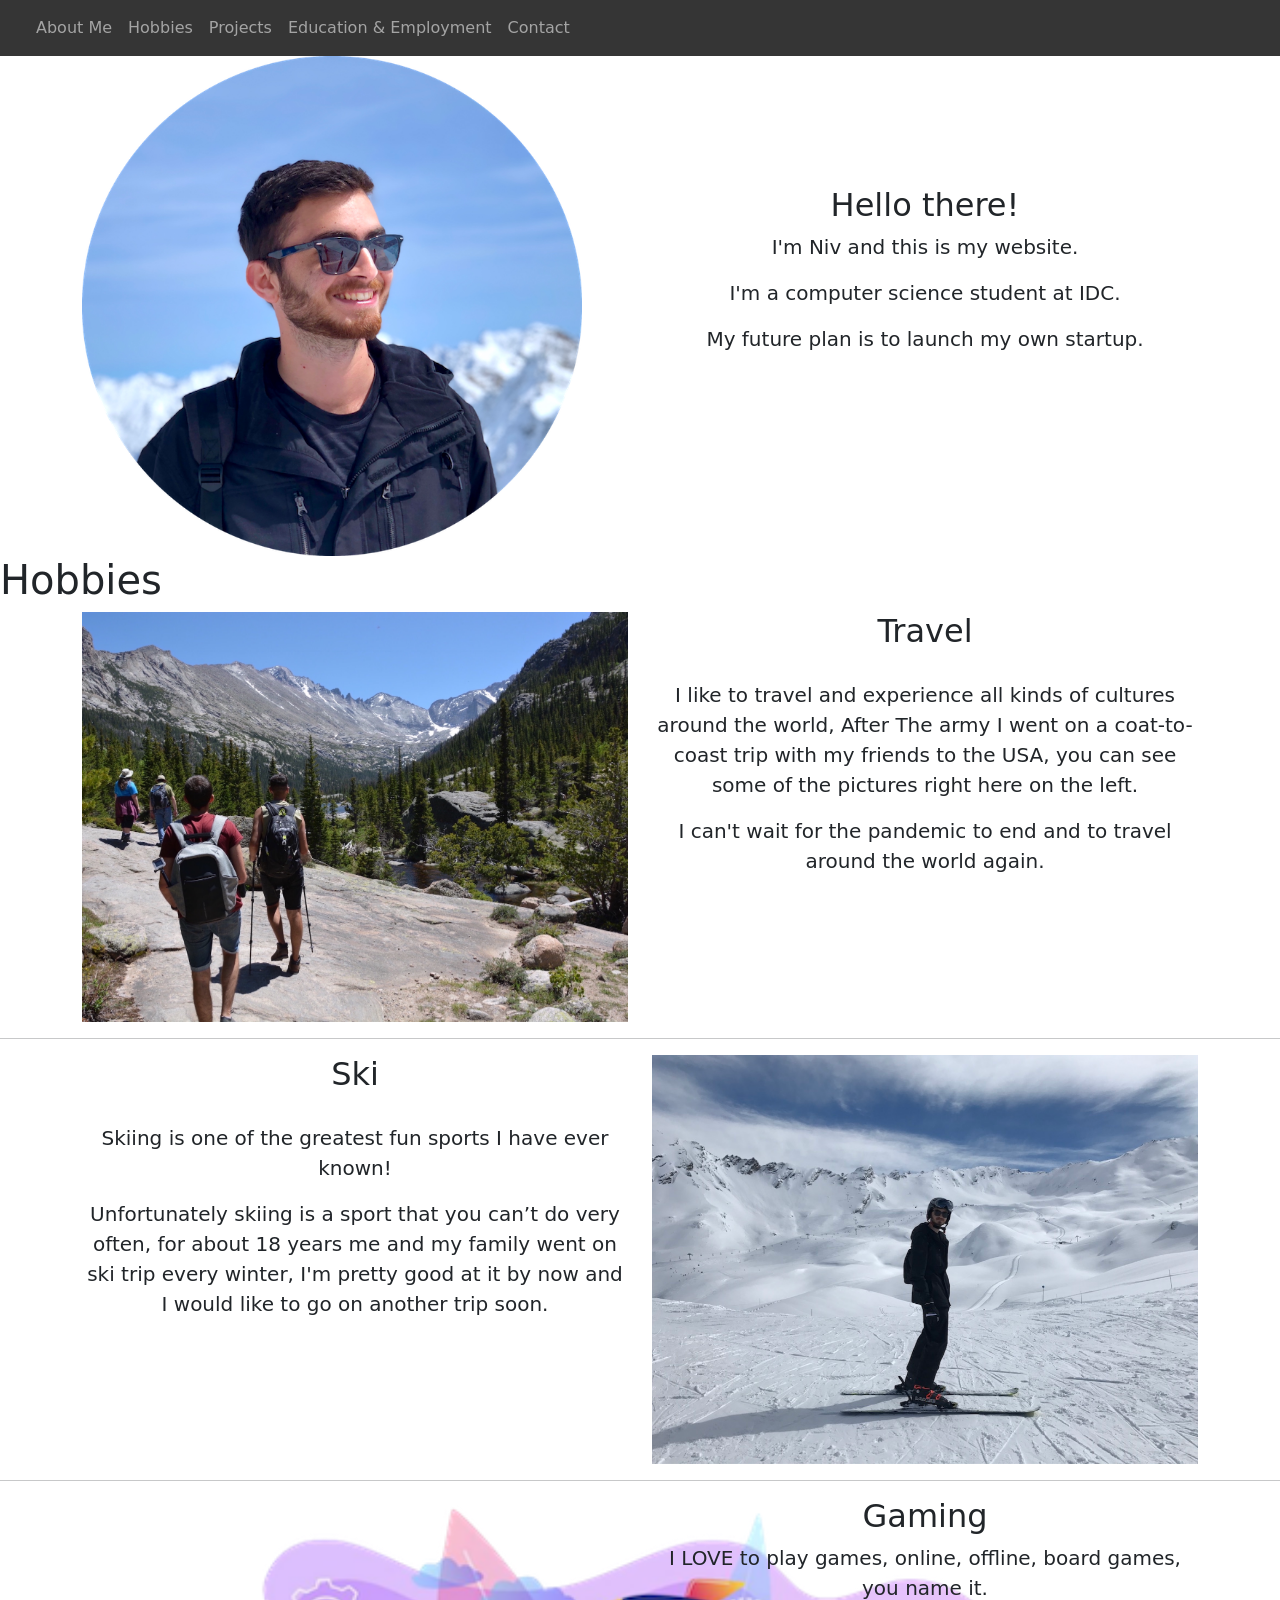
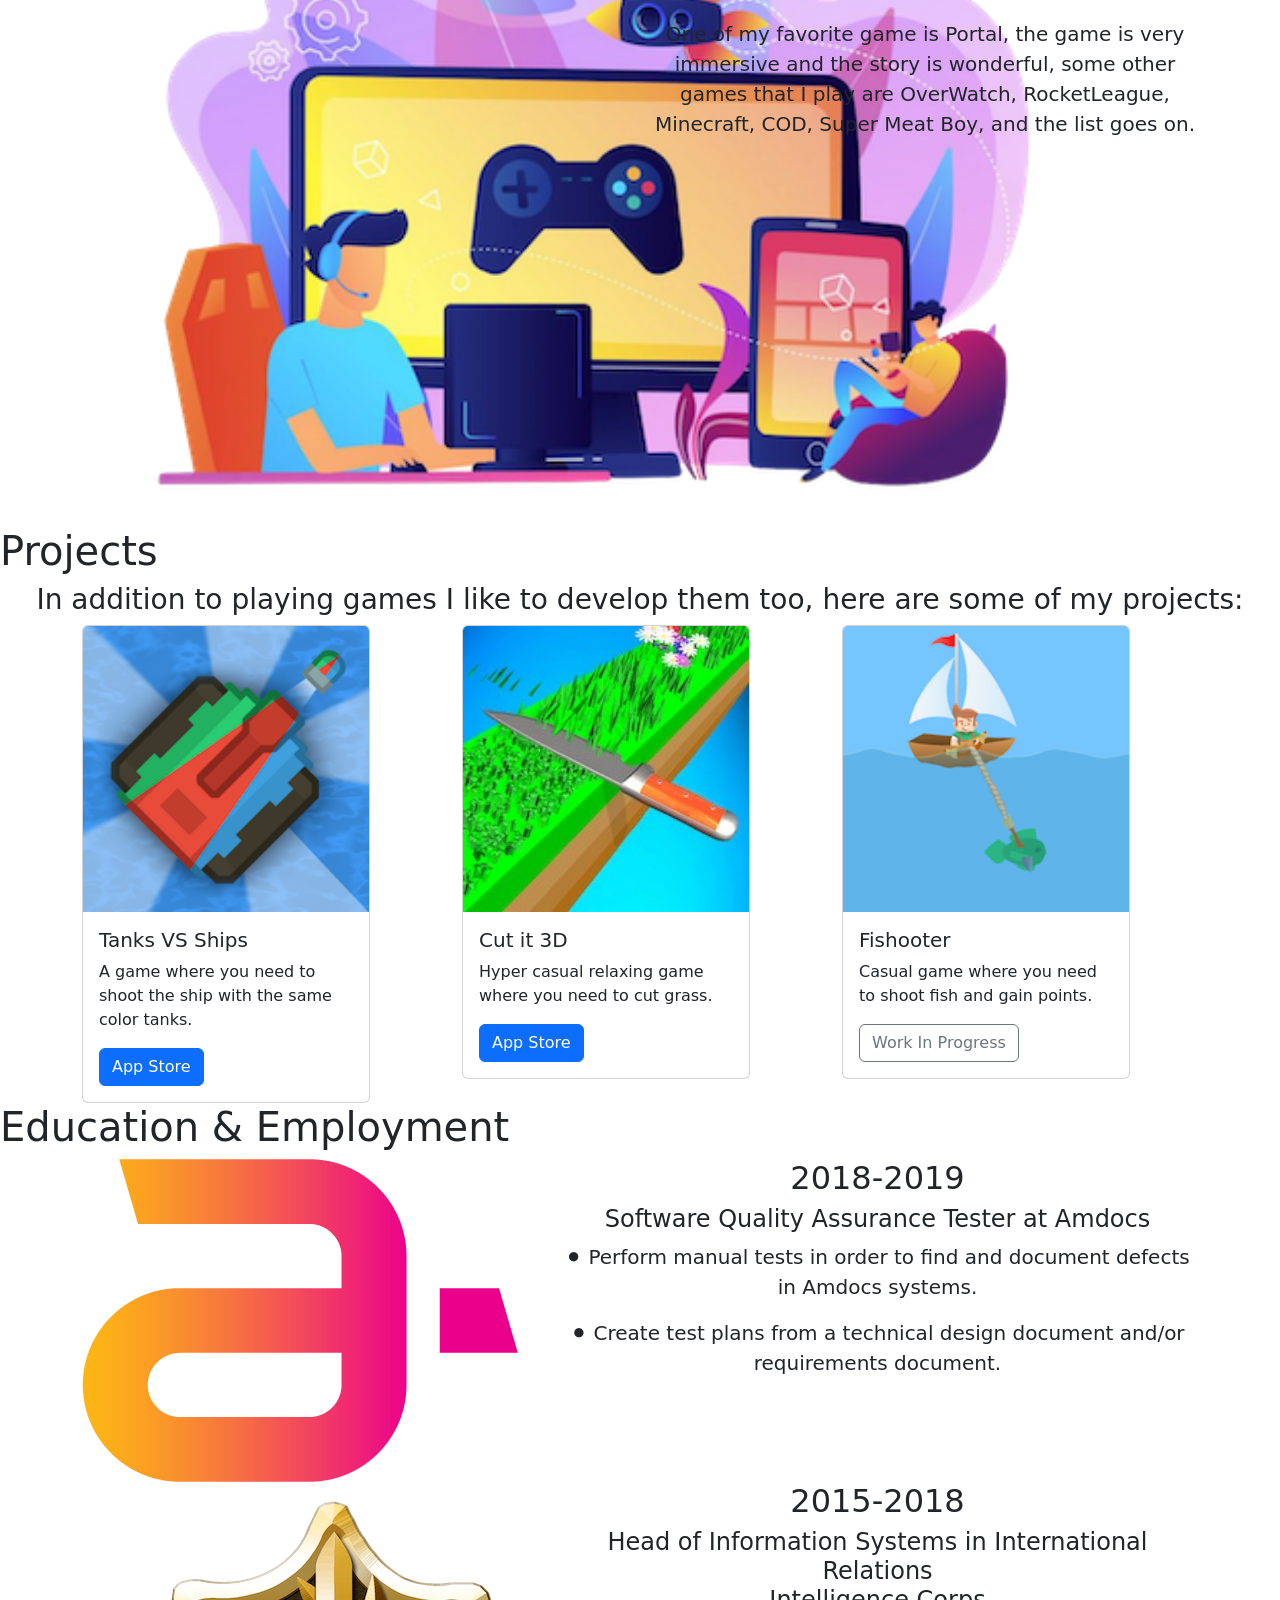
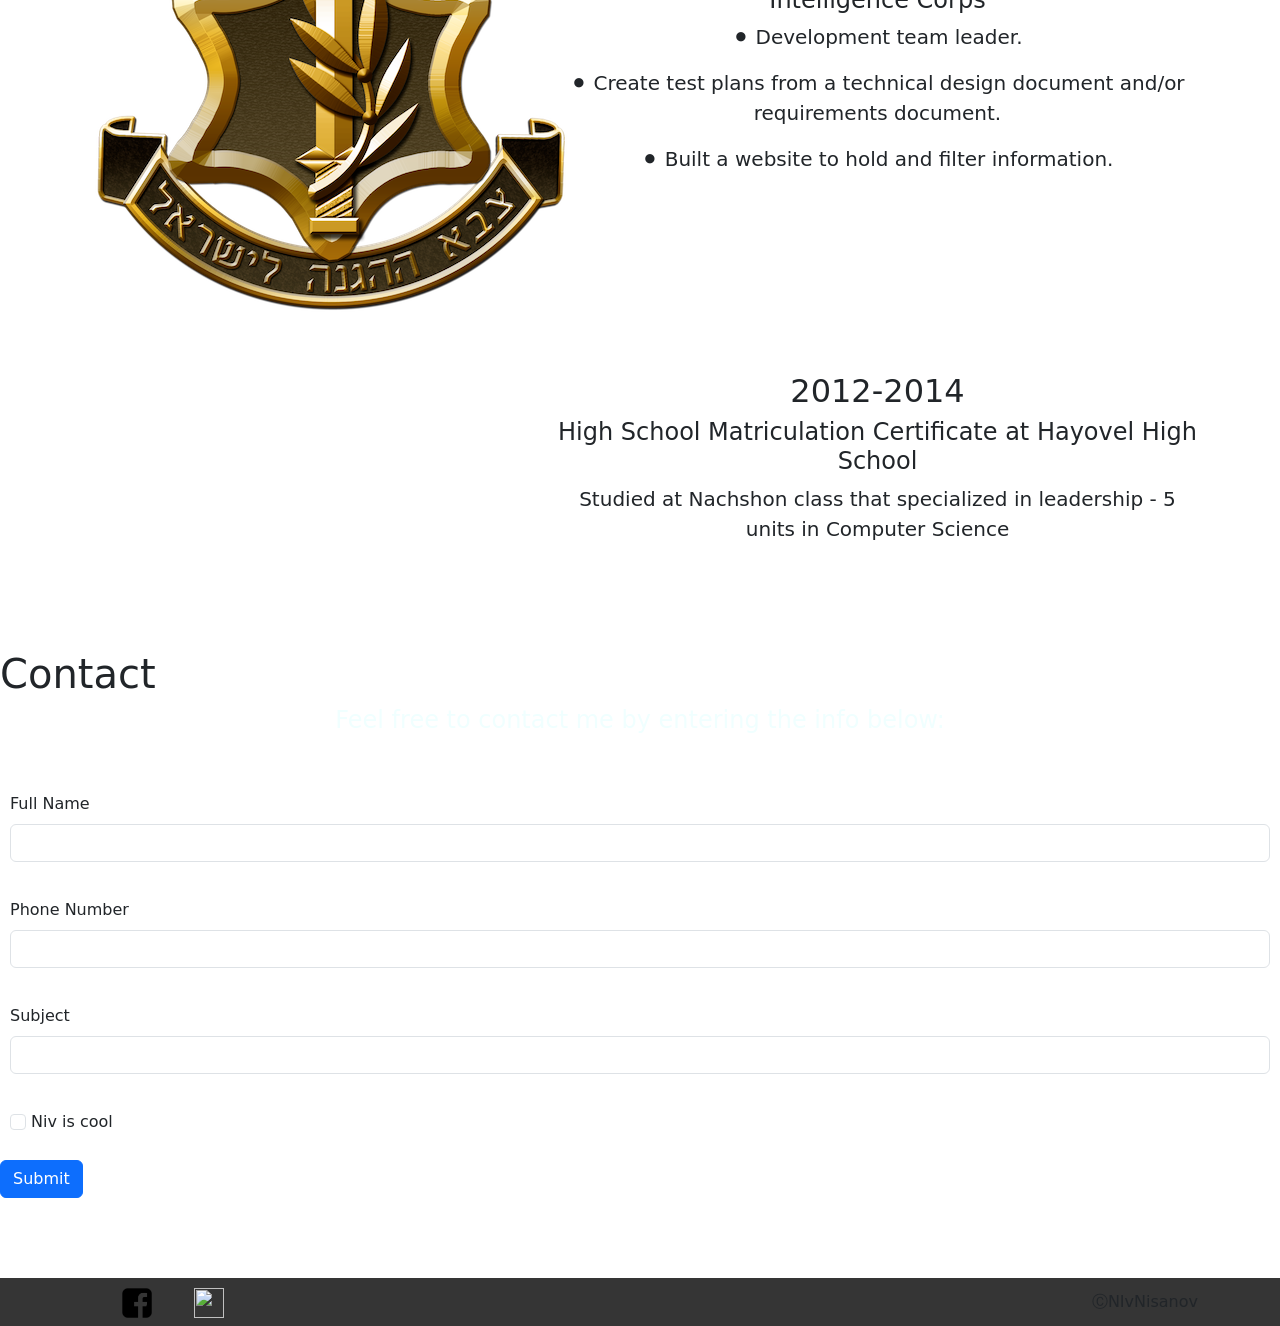
==== index.html @ 064f8cc2 "Initial commit" ====
<!DOCTYPE html>
<html lang="en" xmlns="http://www.w3.org/1999/html">
<head>
    <link href="https://cdn.jsdelivr.net/npm/bootstrap@5.0.0-beta1/dist/css/bootstrap.min.css" rel="stylesheet" integrity="sha384-giJF6kkoqNQ00vy+HMDP7azOuL0xtbfIcaT9wjKHr8RbDVddVHyTfAAsrekwKmP1" crossorigin="anonymous">
    <link href="style.css" rel="stylesheet">
    <meta charset="UTF-8">
    <title>Niv Nisanov</title>
    <link rel="icon" href="profile%20better2%20copy.png">

</head>
<body>
<script src="https://cdn.jsdelivr.net/npm/bootstrap@5.0.0-beta1/dist/js/bootstrap.bundle.min.js" integrity="sha384-ygbV9kiqUc6oa4msXn9868pTtWMgiQaeYH7/t7LECLbyPA2x65Kgf80OJFdroafW" crossorigin="anonymous"></script>
<nav class="navbar fixed-top navbar-expand-lg navbar-dark" style="background-color: #353535;">
    <div class="container-fluid">
        <a class="navbar-brand" href="#"></a>
        <button class="navbar-toggler" type="button" data-bs-toggle="collapse" data-bs-target="#navbarSupportedContent" aria-controls="navbarSupportedContent" aria-expanded="false" aria-label="Toggle navigation">
            <span class="navbar-toggler-icon"></span>
        </button>
        <div class="collapse navbar-collapse" id="navbarSupportedContent">
            <ul class="navbar-nav me-auto mb-2 mb-lg-0">
                <li class="nav-item">
                    <a class="nav-link" aria-current="page" href="#about_me">About Me</a>
                </li>

                <li class="nav-item">
                    <a class="nav-link" href="#fixed-hobbies">Hobbies</a>
                </li>
                <li class="nav-item">
                    <a class="nav-link" href="#fixed-project">Projects</a>
                </li>
                <li class="nav-item">
                    <a class="nav-link" href="#fixed-edu">Education & Employment</a>
                </li>
                <li class="nav-item">
                    <a class="nav-link" href="#fixed-contact">Contact</a>
                </li>
            </ul>
        </div>
    </div>
</nav>

<div id="about">
    <div class="landing-text">
        <h1>Niv Nisanov</h1>
    </div>
</div>

<div class="padding-about" id="about_me">
    <div class="container">
        <div class="row">
            <div class="col-md-6">
                <img src="profile%20better2%20copy.png" height="500" width="500"/>
            </div>
            <div class="col-md-6 text-center">
                <h2 style="padding-top: 130px">Hello there!</h2>
                <p class="lead" style="font-weight: 500">I'm Niv and this is my website.</p>
                <p style="font-size: 20px">I'm a computer science student at IDC.</p>
                <p style="font-size: 20px">My future plan is to launch my own startup.</p>
            </div>
        </div>
    </div>
</div>

<div id="fixed-hobbies">
    <div class="hobbies-text">
        <h1>Hobbies</h1>
    </div>
</div>

<div class="padding">
    <div class="container">
        <div class="row">
            <div class="col-md-6">
                <div id="carouselSlidesTravel" class="carousel slide" data-bs-ride="carousel">
                    <div class="carousel-inner">
                        <div class="carousel-item active">
                            <img src="travel%201%20copy.JPG" class="d-block w-100" alt="1">
                        </div>
                        <div class="carousel-item">
                            <img src="travel%203.JPG/" class="d-block w-100" alt="3">
                        </div>
                        <div class="carousel-item">
                            <img src="travel%205.HEIC" class="d-block w-100" alt="4" >
                        </div>
                    </div>
                </div>
            </div>
            <div class="col-md-6 text-center">
                <h2>Travel</h2>
                <p class="lead" style="margin-top: 30px">I like to travel and experience all kinds of cultures around the world,
                After The army I went on a coat-to-coast trip with my friends to the USA, you can see some
                of the pictures right here on the left.</p>
                <p class="lead">I can't wait for the pandemic to end and to travel around the world again.</p>
            </div>
        </div>
    </div>
</div>
<div class="col-md-12 text-center">
    <div class="line">
        <hr>
    </div>
</div>
<div class="ski-pad">
<div class="container">
    <div class="row">
        <div class="col-md-6 text-center">
            <div class="H-text">
                <h2>Ski</h2>
                <p class="lead" style="margin-top: 30px">Skiing is one of the greatest fun sports I have ever known!</p>
                <p class="lead">Unfortunately skiing is a sport that you can’t do very often,
                for about 18 years me and my family went on ski trip every winter, I'm pretty good at it by now and I would like
                to go on another trip soon.</p>
            </div>
        </div>
        <div class="col-md-6">
            <div id="carouselSlidesSki" class="carousel slide" data-bs-ride="carousel">
                <div class="carousel-inner">
                    <div class="carousel-item active">
                        <img src="ski%201.JPG" class="d-block w-100" alt="1">
                    </div>
                    <div class="carousel-item">
                        <img src="ski%203.JPG" class="d-block w-100" alt="2" >
                    </div>
                    <div class="carousel-item">
                        <img src="ski%202.JPG" class="d-block w-100" alt="3">
                    </div>

                </div>
            </div>
        </div>
    </div>
</div>
</div>

<div class="col-md-12 text-center">
    <div class="line">
        <hr>
    </div>
</div>

<div class="gaming-pad">
    <div class="container">
        <div class="row">
            <div class="col-md-6">
                <img src="gaming.png" height="630" width="1024"/>
            </div>
            <div class="col-md-6 text-center">
                <div class="H-text">
                    <h2>Gaming</h2>
                    <p class="lead">I LOVE to play games, online, offline, board games, you name it.</p>
                    <p class="lead">One of my favorite game is Portal, the game is very immersive and the story is
                    wonderful, some other games that I play are OverWatch, RocketLeague, Minecraft, COD, Super Meat Boy,
                     and the list goes on.</p>
                </div>
            </div>
        </div>
    </div>
</div>

<div id="fixed-project">
    <div class="project-text">
        <h1>Projects</h1>
    </div>
</div>
<div class="gamedev-text">
    <div class="col-md-12 text-center">
        <h3>In addition to playing games I like to develop them too, here are some of my projects:</h3>
    </div>
</div>
<div class="project-pad">
    <div class="container">
        <div class="row">
            <div class="col-md-4">
                <div class="card" style="width: 18rem;">
                    <img src="Icon%201024.png" class="card-img-top" alt="...">
                    <div class="card-body">
                        <h5 class="card-title">Tanks VS Ships</h5>
                        <p class="card-text">A game where you need to shoot the ship with the same color tanks.</p>
                        <a href="https://apps.apple.com/uz/app/tanks-vs-ships/id1460002174" class="btn btn-primary">App Store</a>
                    </div>
                </div>
            </div>
            <div class="col-md-4">
                <div class="card" style="width: 18rem;">
                    <img src="IMG_8999.jpeg" class="card-img-top" alt="...">
                    <div class="card-body">
                        <h5 class="card-title">Cut it 3D</h5>
                        <p class="card-text">Hyper casual relaxing game where you need to cut grass.</p>
                        <a href="https://apps.apple.com/uz/app/cut-it-3d/id1534421948" class="btn btn-primary">App Store</a>
                    </div>
                </div>
            </div>
            <div class="col-md-4">
                <div class="card" style="width: 18rem;">
                    <img src="fishooter%20Icon.png" class="card-img-top" alt="...">
                    <div class="card-body">
                        <h5 class="card-title">Fishooter</h5>
                        <p class="card-text">Casual game where you need to shoot fish and gain points.</p>
                        <a class="btn btn-outline-secondary">Work In Progress</a>
                    </div>
                </div>
            </div>
        </div>
    </div>
</div>

<div id="fixed-edu">
    <div class="edu-text">
        <h1>Education & Employment</h1>
    </div>
</div>

<div class="amdocs-pad">
    <div class="container">
        <div class="row">
            <div class="col-md-5">
                <img src="Amdocs logo.png" class="center"/>
            </div>
            <div class="col-md-7 text-center">
                <div class="edu-text">
                    <h2>2018-2019</h2>
                    <h4>Software Quality Assurance Tester at Amdocs</h4>
                    <p class="lead">⚫ Perform manual tests in order to find and document defects in Amdocs systems.</p>
                    <p class="lead">⚫ Create test plans from a technical design document and/or requirements document.</p>
                </div>
            </div>
        </div>
    </div>

    <div class="container">
        <div class="row">
            <div class="col-md-5">
                <img src="IDF%20logo.png" class="center"/>
            </div>
            <div class="col-md-7 text-center">
                <div class="edu-text">
                    <h2>2015-2018</h2>
                    <h4>Head of Information Systems in International Relations </br> Intelligence Corps</h4>
                    <p class="lead">⚫ Development team leader.</p>
                    <p class="lead">⚫ Create test plans from a technical design document and/or requirements document.</p>
                    <p class="lead">⚫ Built a website to hold and filter information.</p>

                </div>
            </div>
        </div>
    </div>

    <div class="container" style="padding-bottom: 30px;">
        <div class="row">
            <div class="col-md-5">
                <img src="hayovellogo.png" class="center"/>
            </div>
            <div class="col-md-7 text-center">
                <div class="edu-text" style="padding-top: 50px;">
                    <h2>2012-2014</h2>
                    <h4>High School Matriculation Certificate at Hayovel High School</h4>
                    <p class="lead">Studied at Nachshon class that specialized in leadership - 5 units in Computer Science</p>
                </div>
            </div>
        </div>
    </div>
</div>

<div id="fixed-contact">
    <div class="contact-text">
        <h1>Contact</h1>
    </div>
</div>

<div class="gamedev-text">
    <div class="col-md-12 text-center">
        <h4 style="color: azure; padding-bottom: 40px;">Feel free to contact me by entering the info below:</h4>
    </div>
</div>

<script>
    function submitCheck(id) {
        var myform = document.getElementById(id);
        var nameC = myform['fullName'].value;
        var subject = myform['subject'].value;
        var phone = myform["phone"].value;
        var nameVal = /^(.+\s+.+)$/.test(nameC);
        var phoneVal = /^[\+]{0,1}[(]{0,1}[0-9]{3,5}[)]{0,1}[-\s\.]{0,1}[0-9]{3}[-\s\.]{0,1}[0-9]{4}$/.test(phone);
        if (nameC === ""){
            alert("Please enter your Full Name.");
            return false;
        }
        if (nameVal === false){
            alert("Full name is invalid");
            return false;
        }
        if (phone === ""){
            alert("Please enter your phone number.");
            return false;
        }
        if (phoneVal === false){
            alert("Phone number is invalid");
            return false;
        }
        if (subject === ""){
            alert("Please enter the subject.");
            return false;
        }
        if (!myform['NivIsCool'].checked){
            alert("This website have a 'No Lie' policy, please check the box.");
            return false;
        }
        sendMail();
        return true;
    }

    function sendMail() {
        var nameE = encodeURIComponent(document.getElementById('fullName').value);
        var subjectE = encodeURIComponent(document.getElementById('subject').value);
        var phoneE = encodeURIComponent(document.getElementById('phone').value);
        var link = "mailto:nlniv18@gmail.com"
            + "?subject=" + subjectE + " - "
            + nameE + "&body=%0D%0A%0D%0AAll The best,%0D%0A" + nameE + ",%0D%0APhone number: "+ phoneE;
        window.location.href = link;
    }
</script>

<form id="myform" class="contact-form">
    <div class="mb-3" style="padding: 10px">
        <label for="fullName" class="form-label">Full Name</label>
        <input type="text" class="form-control" id="fullName" name="fullName" aria-describedby="name" pattern="[A-Za-z]{3}">
    </div>
    <div class="mb-3" style="padding: 10px">
        <label for="phone" class="form-label">Phone Number</label>
        <input type="text" class="form-control" id="phone" name="phone">
    </div>
    <div class="mb-3" style="padding: 10px">
        <label for="subject" class="form-label">Subject</label>
        <input type="text" class="form-control" id="subject" name="subject">
    </div>
    <div class="mb-3" style="padding: 10px">
        <input type="checkbox" name="NivIsCool" class="form-check-input" id="exampleCheck1">
        <label class="form-check-label" for="exampleCheck1">Niv is cool</label>
    </div>
    <button type="button" class="btn btn-primary" onclick="submitCheck('myform')">Submit</button>
</form>

<div style="padding: 40px;"></div>

<nav class="navbar navbar-light" style="background-color: #353535;">
    <div class="container">
        <div style="padding-left: 40px">
            <a class="navbar-brand" href="https://www.facebook.com/niv.nisanov" target="_blank">
                    <img src="facebook%20logo%20copy.png" alt="" width="30" height="30">
            </a>
            <a class="navbar-brand" href="https://www.instagram.com/niv.nisanov/" target="_blank" style="padding-left: 20px">
                    <img src="insta%20logo%20copy.png/" alt="" width="30" height="30">
            </a>
        </div>
        <p style="margin-top: auto; margin-bottom: auto;">ⒸNIvNisanov</p>
    </div>

</nav>
</body>
</html>
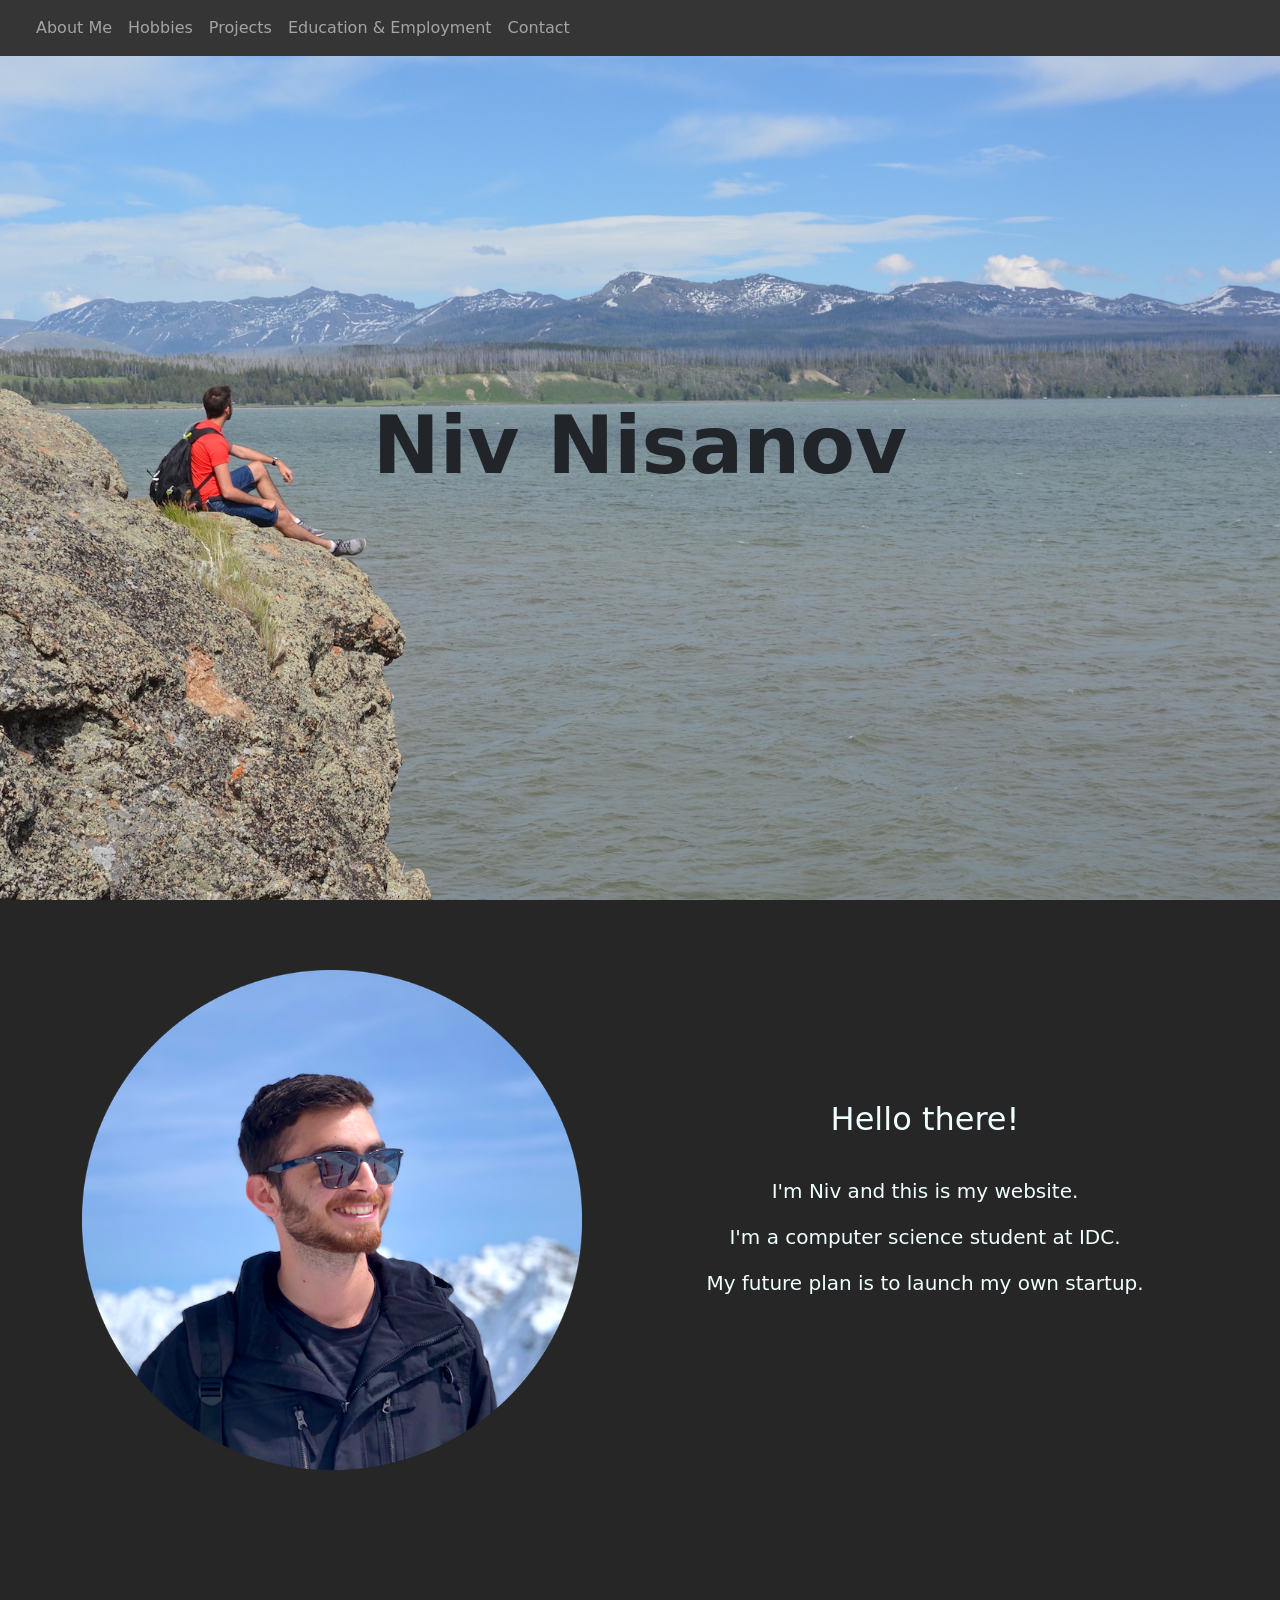
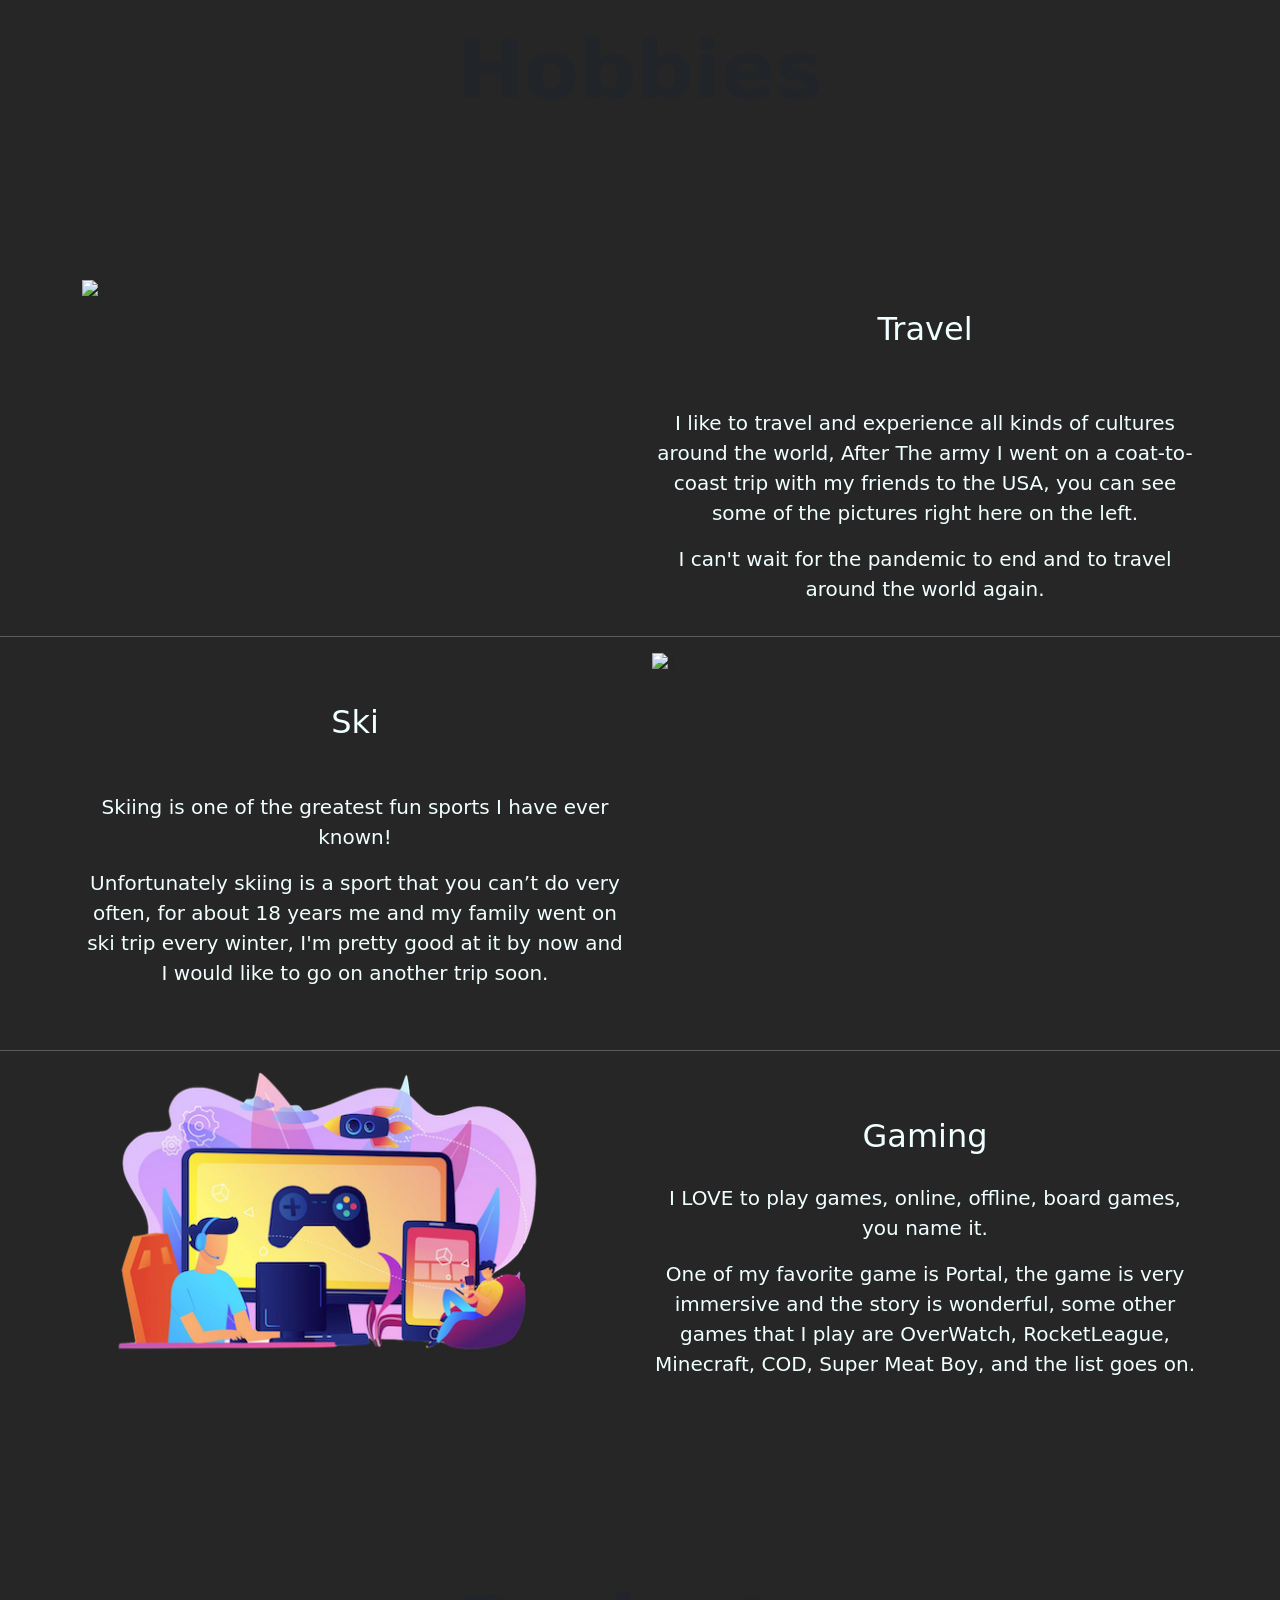
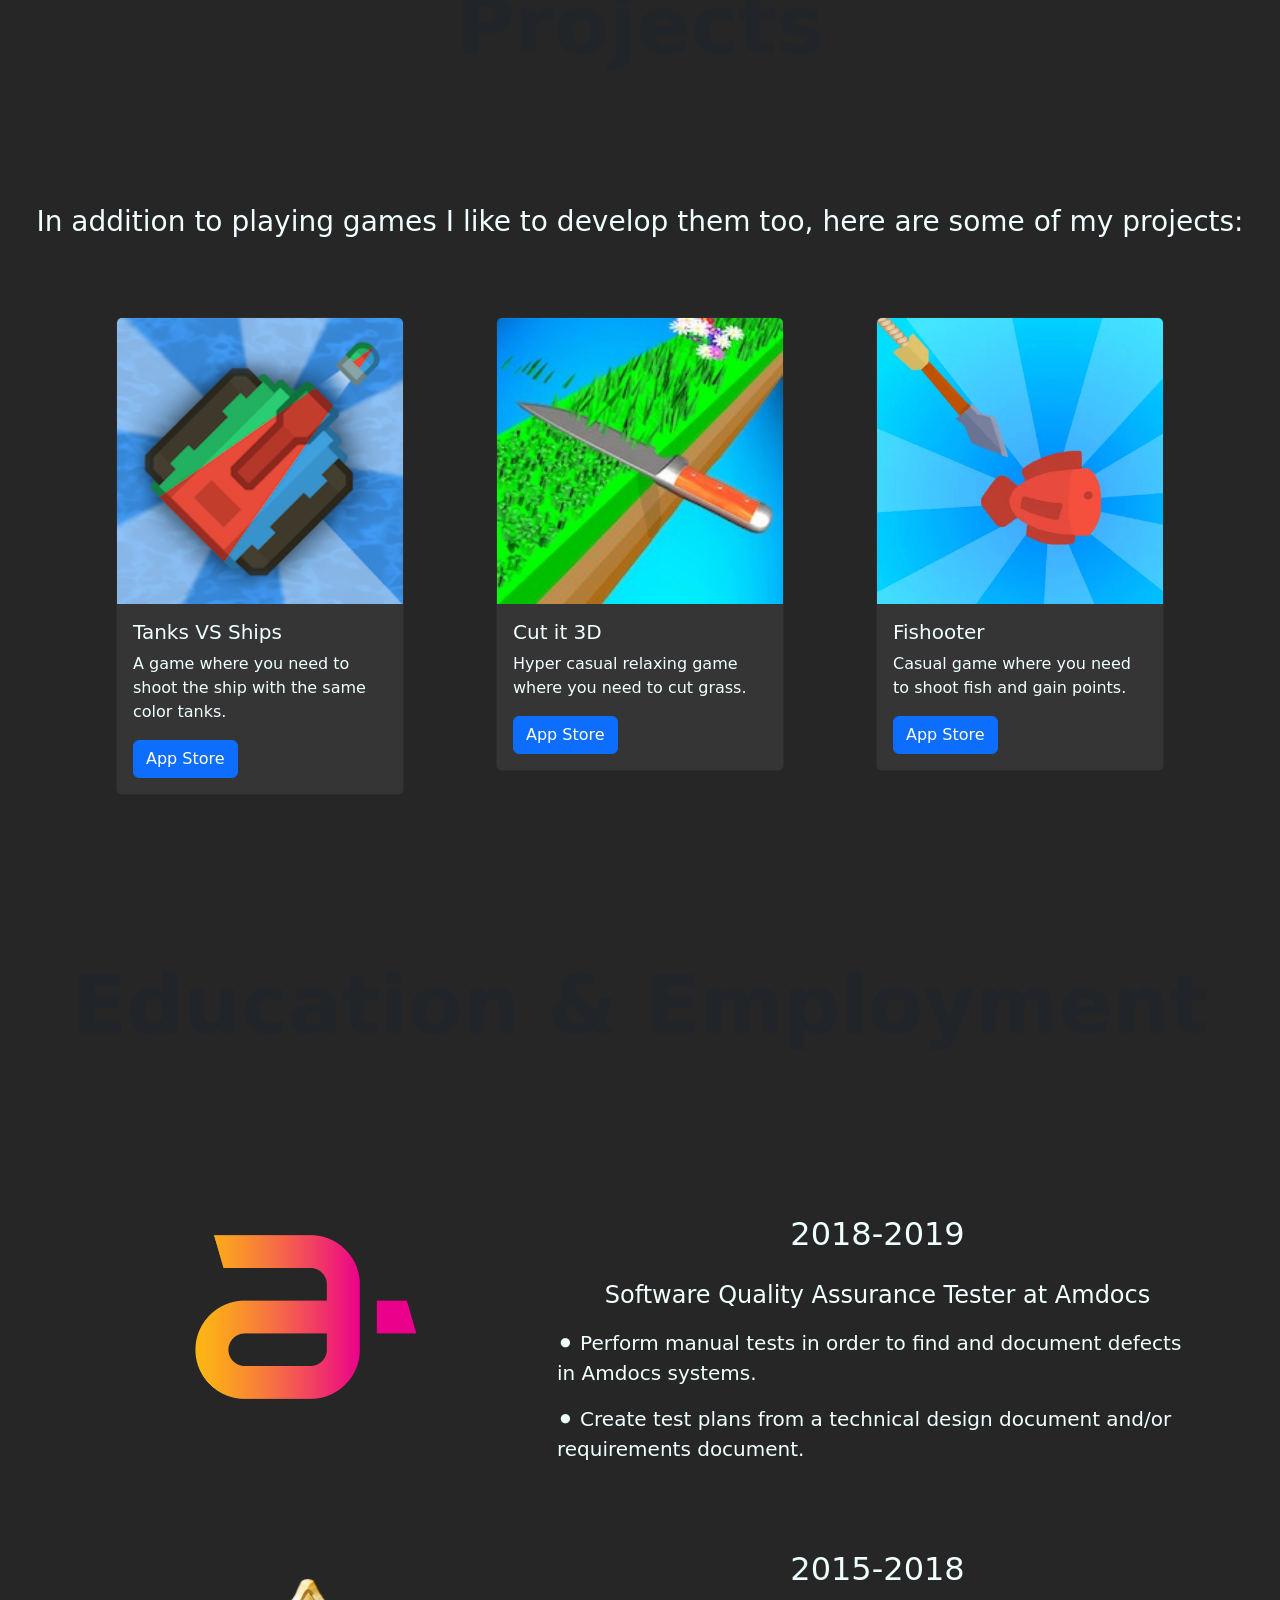
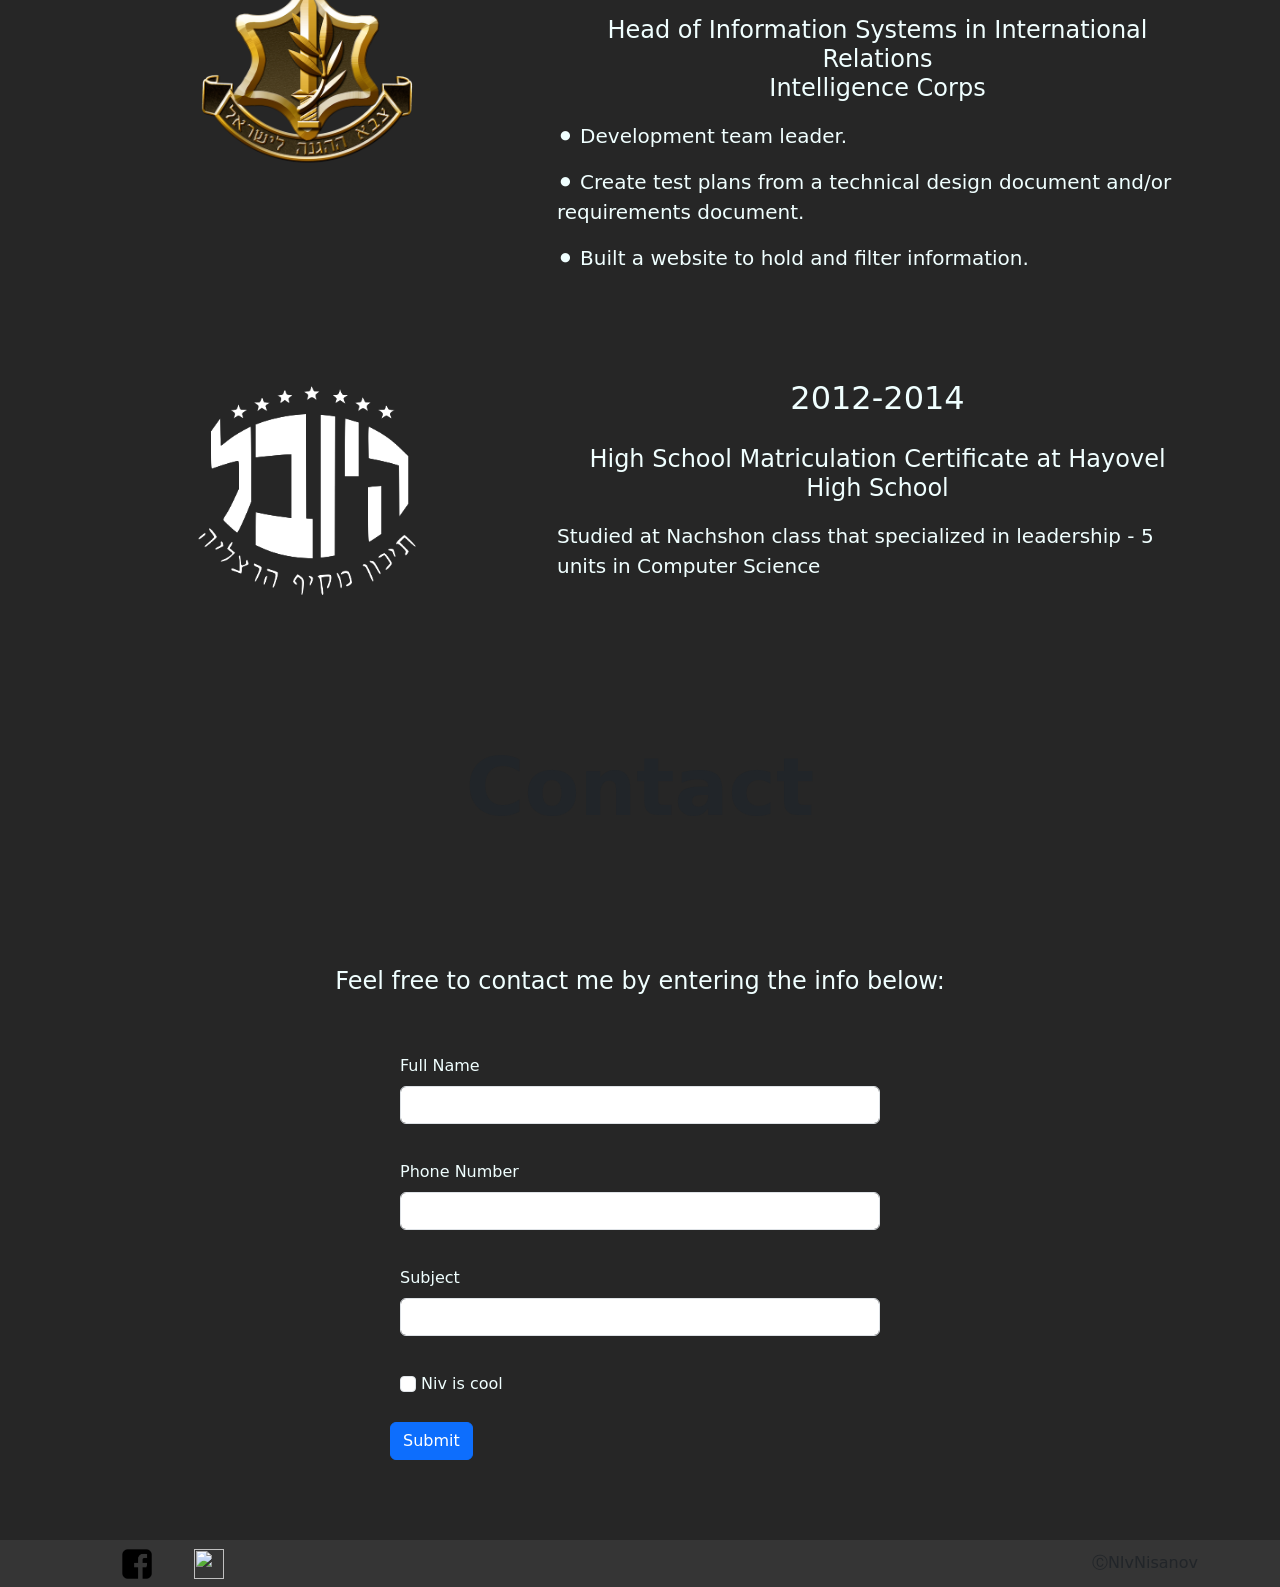
==== commit 2c2d0e8b: "make it cleaner" ====
--- a/index.html
+++ b/index.html
@@ -5,7 +5,7 @@
     <link href="style.css" rel="stylesheet">
     <meta charset="UTF-8">
     <title>Niv Nisanov</title>
-    <link rel="icon" href="profile%20better2%20copy.png">
+    <link rel="icon" href="pics/profile%20better2%20copy.png">
 
 </head>
 <body>
@@ -49,7 +49,7 @@
     <div class="container">
         <div class="row">
             <div class="col-md-6">
-                <img src="profile%20better2%20copy.png" height="500" width="500"/>
+                <img src="pics/profile%20better2%20copy.png" height="500" width="500"/>
             </div>
             <div class="col-md-6 text-center">
                 <h2 style="padding-top: 130px">Hello there!</h2>
@@ -74,13 +74,13 @@
                 <div id="carouselSlidesTravel" class="carousel slide" data-bs-ride="carousel">
                     <div class="carousel-inner">
                         <div class="carousel-item active">
-                            <img src="travel%201%20copy.JPG" class="d-block w-100" alt="1">
+                            <img src="pics/travel%201%20copy.jpg" class="d-block w-100" alt="1">
                         </div>
                         <div class="carousel-item">
-                            <img src="travel%203.JPG/" class="d-block w-100" alt="3">
+                            <img src="pics/travel%203.jpg/" class="d-block w-100" alt="3">
                         </div>
                         <div class="carousel-item">
-                            <img src="travel%205.HEIC" class="d-block w-100" alt="4" >
+                            <img src="pics/travel%205.HEIC" class="d-block w-100" alt="4" >
                         </div>
                     </div>
                 </div>
@@ -116,13 +116,13 @@
             <div id="carouselSlidesSki" class="carousel slide" data-bs-ride="carousel">
                 <div class="carousel-inner">
                     <div class="carousel-item active">
-                        <img src="ski%201.JPG" class="d-block w-100" alt="1">
+                        <img src="pics/ski%201.jpg" class="d-block w-100" alt="1">
                     </div>
                     <div class="carousel-item">
-                        <img src="ski%203.JPG" class="d-block w-100" alt="2" >
+                        <img src="pics/ski%203.jpg" class="d-block w-100" alt="2" >
                     </div>
                     <div class="carousel-item">
-                        <img src="ski%202.JPG" class="d-block w-100" alt="3">
+                        <img src="pics/ski%202.jpg" class="d-block w-100" alt="3">
                     </div>
 
                 </div>
@@ -142,7 +142,7 @@
     <div class="container">
         <div class="row">
             <div class="col-md-6">
-                <img src="gaming.png" height="630" width="1024"/>
+                <img src="pics/gaming.png" height="630" width="1024"/>
             </div>
             <div class="col-md-6 text-center">
                 <div class="H-text">
@@ -172,7 +172,7 @@
         <div class="row">
             <div class="col-md-4">
                 <div class="card" style="width: 18rem;">
-                    <img src="Icon%201024.png" class="card-img-top" alt="...">
+                    <img src="pics/Icon%201024.png" class="card-img-top" alt="...">
                     <div class="card-body">
                         <h5 class="card-title">Tanks VS Ships</h5>
                         <p class="card-text">A game where you need to shoot the ship with the same color tanks.</p>
@@ -182,7 +182,7 @@
             </div>
             <div class="col-md-4">
                 <div class="card" style="width: 18rem;">
-                    <img src="IMG_8999.jpeg" class="card-img-top" alt="...">
+                    <img src="pics/IMG_8999.jpeg" class="card-img-top" alt="...">
                     <div class="card-body">
                         <h5 class="card-title">Cut it 3D</h5>
                         <p class="card-text">Hyper casual relaxing game where you need to cut grass.</p>
@@ -192,11 +192,11 @@
             </div>
             <div class="col-md-4">
                 <div class="card" style="width: 18rem;">
-                    <img src="fishooter%20Icon.png" class="card-img-top" alt="...">
+                    <img src="pics/fishooter.jpg" class="card-img-top" alt="...">
                     <div class="card-body">
                         <h5 class="card-title">Fishooter</h5>
                         <p class="card-text">Casual game where you need to shoot fish and gain points.</p>
-                        <a class="btn btn-outline-secondary">Work In Progress</a>
+                        <a herf="https://apps.apple.com/nz/app/fishooter/id1546454209" class="btn btn-primary">App Store</a>
                     </div>
                 </div>
             </div>
@@ -214,7 +214,7 @@
     <div class="container">
         <div class="row">
             <div class="col-md-5">
-                <img src="Amdocs logo.png" class="center"/>
+                <img src="pics/Amdocs logo.png" class="center"/>
             </div>
             <div class="col-md-7 text-center">
                 <div class="edu-text">
@@ -230,7 +230,7 @@
     <div class="container">
         <div class="row">
             <div class="col-md-5">
-                <img src="IDF%20logo.png" class="center"/>
+                <img src="pics/IDF%20logo.png" class="center"/>
             </div>
             <div class="col-md-7 text-center">
                 <div class="edu-text">
@@ -248,7 +248,7 @@
     <div class="container" style="padding-bottom: 30px;">
         <div class="row">
             <div class="col-md-5">
-                <img src="hayovellogo.png" class="center"/>
+                <img src="pics/hayovellogo.png" class="center"/>
             </div>
             <div class="col-md-7 text-center">
                 <div class="edu-text" style="padding-top: 50px;">
@@ -346,10 +346,10 @@
     <div class="container">
         <div style="padding-left: 40px">
             <a class="navbar-brand" href="https://www.facebook.com/niv.nisanov" target="_blank">
-                    <img src="facebook%20logo%20copy.png" alt="" width="30" height="30">
+                    <img src="pics/facebook%20logo%20copy.png" alt="" width="30" height="30">
             </a>
             <a class="navbar-brand" href="https://www.instagram.com/niv.nisanov/" target="_blank" style="padding-left: 20px">
-                    <img src="insta%20logo%20copy.png/" alt="" width="30" height="30">
+                    <img src="pics/insta%20logo%20copy.png/" alt="" width="30" height="30">
             </a>
         </div>
         <p style="margin-top: auto; margin-bottom: auto;">ⒸNIvNisanov</p>
--- a/style.css
+++ b/style.css
@@ -0,0 +1,217 @@
+html,body {
+    height: 100%;
+    width: 100%;
+    background-color: #262626;
+}
+
+/*.navbar {*/
+/*    ackground-color: #353535;*/
+/*}*/
+/*.navbar a {*/
+/*    color: aliceblue;*/
+/*}*/
+
+#about {
+    background: url("pics/sit from far copy.jpg") no-repeat center center fixed;
+    display: table;
+    height: 100%;
+    position: relative;
+    width: 100%;
+    background-size: cover;
+}
+.landing-text {
+    display: table-cell;
+    text-align: center;
+    vertical-align: middle;
+}
+.landing-text h1 {
+    font-size: 500%;
+    font-weight: 700;
+    /*color: #696969;*/
+}
+.padding-about {
+    padding: 70px ;
+}
+.padding-about h2 {
+    color: azure;
+    padding: 30px 0;
+}
+.padding-about p {
+    color: azure;
+}
+
+.padding {
+    padding-top: 70px ;
+}
+.padding h2 {
+    color: azure;
+    padding: 30px 0;
+}
+.padding p {
+    color: azure;
+}
+#fixed-hobbies {
+    background: url("pics/pics/ski background.jpg") no-repeat center center fixed;
+    display: table;
+    height: 30%;
+    position: relative;
+    width: 100%;
+    background-size: cover;
+}
+.hobbies-text {
+    display: table-cell;
+    text-align: center;
+    vertical-align: middle;
+}
+.hobbies-text h1 {
+    font-size: 500%;
+    font-weight: 700;
+}
+
+#fixed-project {
+    background: url("pics/gaming-background.jpg") no-repeat center center fixed;
+    display: table;
+    height: 30%;
+    position: relative;
+    width: 100%;
+    background-size: cover;
+}
+.project-text {
+    display: table-cell;
+    text-align: center;
+    vertical-align: middle;
+}
+.project-text h1 {
+    font-size: 500%;
+    font-weight: 700;
+}
+.carousel img{
+    width: 90%;
+    height: auto;
+    margin: auto;
+}
+.ski-pad{
+    padding-bottom: 0px;
+}
+
+.H-text{
+    padding: 30px 0;
+}
+.H-text h2{
+    color: #f0ffff;
+    padding: 20px 0;
+}
+
+.H-text p{
+    color: azure;
+}
+.line{
+    color: azure;
+}
+.line hr{
+    color: azure;
+}
+.gaming-pad{
+    padding-bottom: 70px;
+}
+.gaming-pad img{
+    width: 90%;
+    height: auto;
+    margin: auto;
+}
+.card {
+    float: none;
+    margin: auto auto 10px;
+    background-color: #353535;
+}
+.card h5{
+    color: azure;
+}
+.card p{
+    color: azure;
+}
+.card a{
+    /*position: center;*/
+    margin: auto;
+}
+.project-pad{
+    padding: 70px;
+}
+
+.gamedev-text{
+    padding-top: 40px;
+}
+.gamedev-text h3{
+    color: azure;
+}
+
+#fixed-edu {
+    background: url("pics/edu-fixed.jpg") no-repeat center center fixed;
+    display: table;
+    height: 30%;
+    position: relative;
+    width: 100%;
+    background-size: cover;
+}
+.edu-text {
+    display: table-cell;
+    text-align: center;
+    vertical-align: middle;
+}
+.edu-text h1 {
+    font-size: 500%;
+    font-weight: 700;
+}
+
+.amdocs-pad{
+    padding-top: 30px;
+}
+.amdocs-pad img{
+    padding-top: 60px;
+    display: block;
+    margin-left: auto;
+    margin-right: auto;
+    width: 50%;
+    height: auto;
+}
+.edu-text{
+    padding: 30px 0;
+}
+.edu-text h2{
+    color: #f0ffff;
+    padding: 10px 0;
+}
+
+.edu-text p{
+    text-align: left;
+    color: azure;
+}
+.edu-text h4{
+    text-align: center;
+    padding: 10px;
+    color: #f0ffff;
+}
+#fixed-contact {
+    background: url("pics/email pic.jpg") no-repeat center center fixed;
+    display: table;
+    height: 30%;
+    position: relative;
+    width: 100%;
+    background-size: cover;
+}
+.contact-text {
+    display: table-cell;
+    text-align: center;
+    vertical-align: middle;
+}
+.contact-text h1 {
+    font-size: 500%;
+    font-weight: 700;
+}
+.contact-form{
+    width: 500px;
+    margin: auto;
+}
+.contact-form label{
+    color: azure;
+}
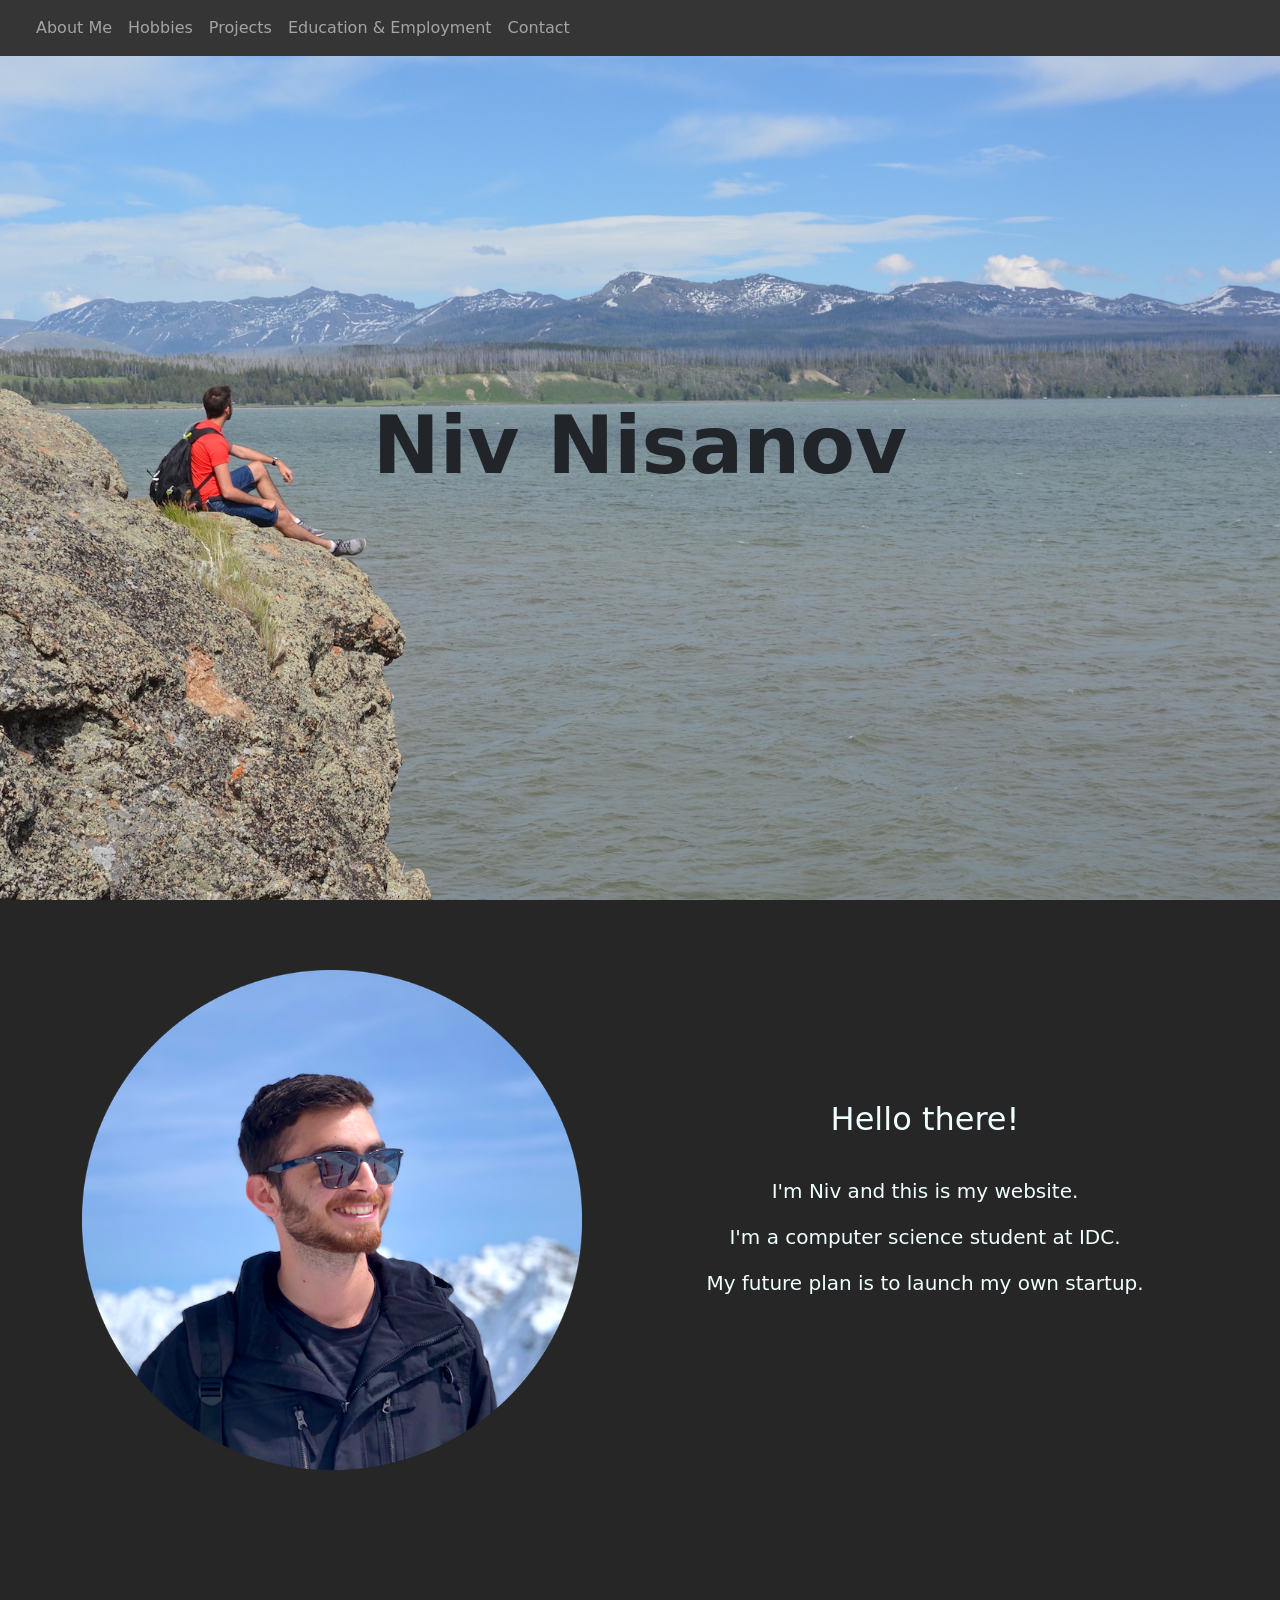
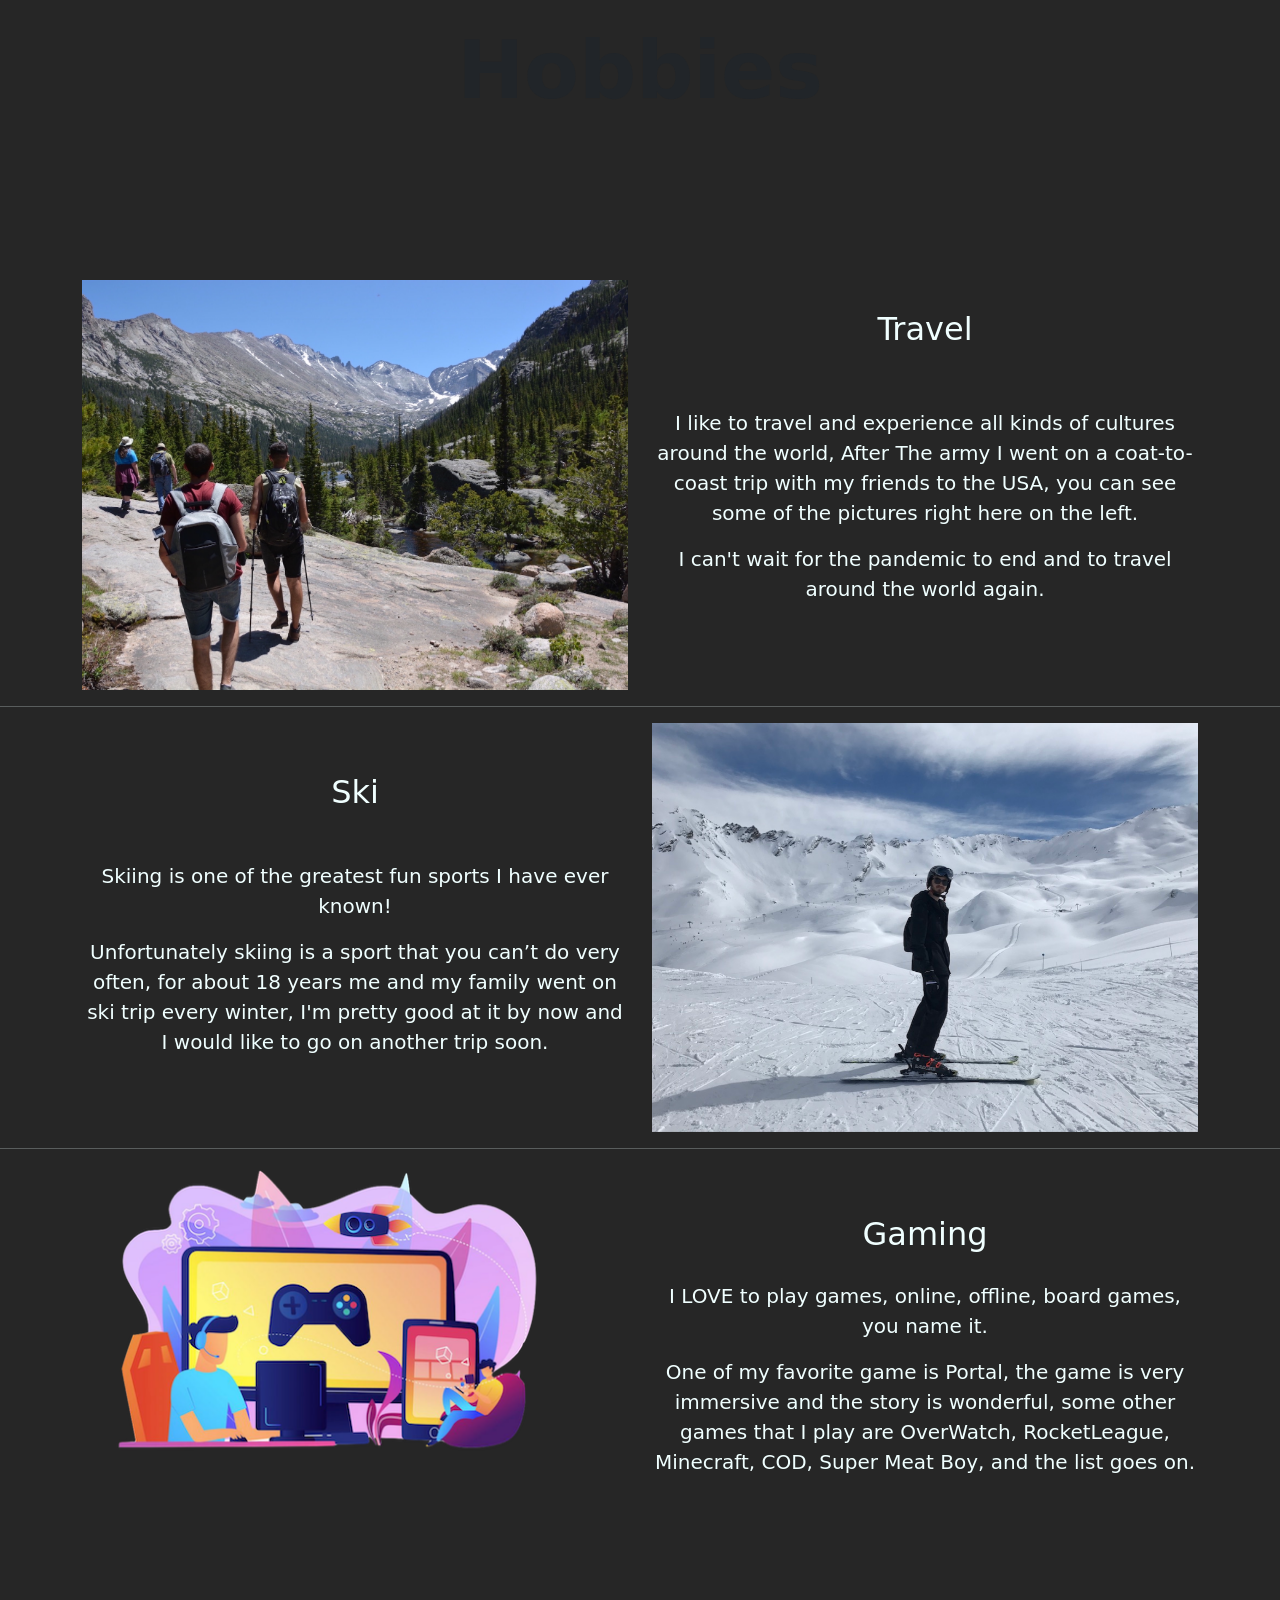
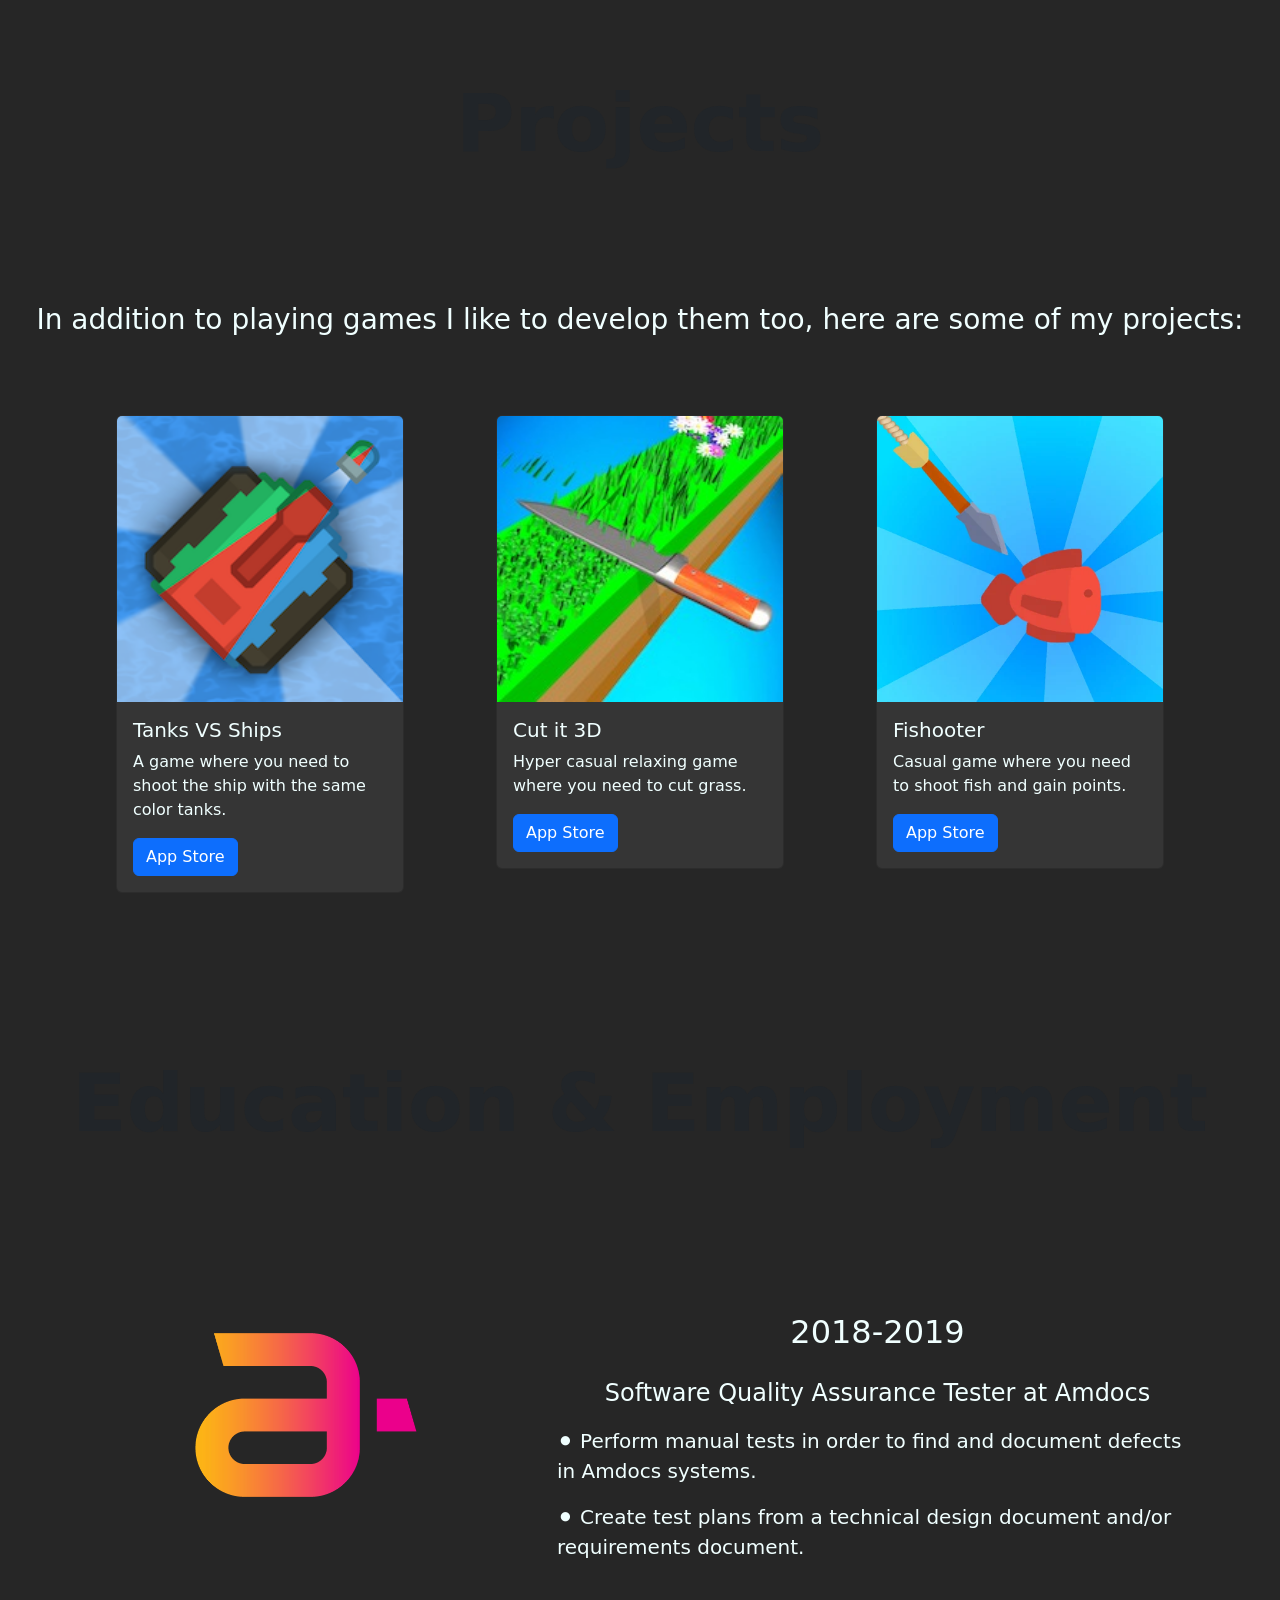
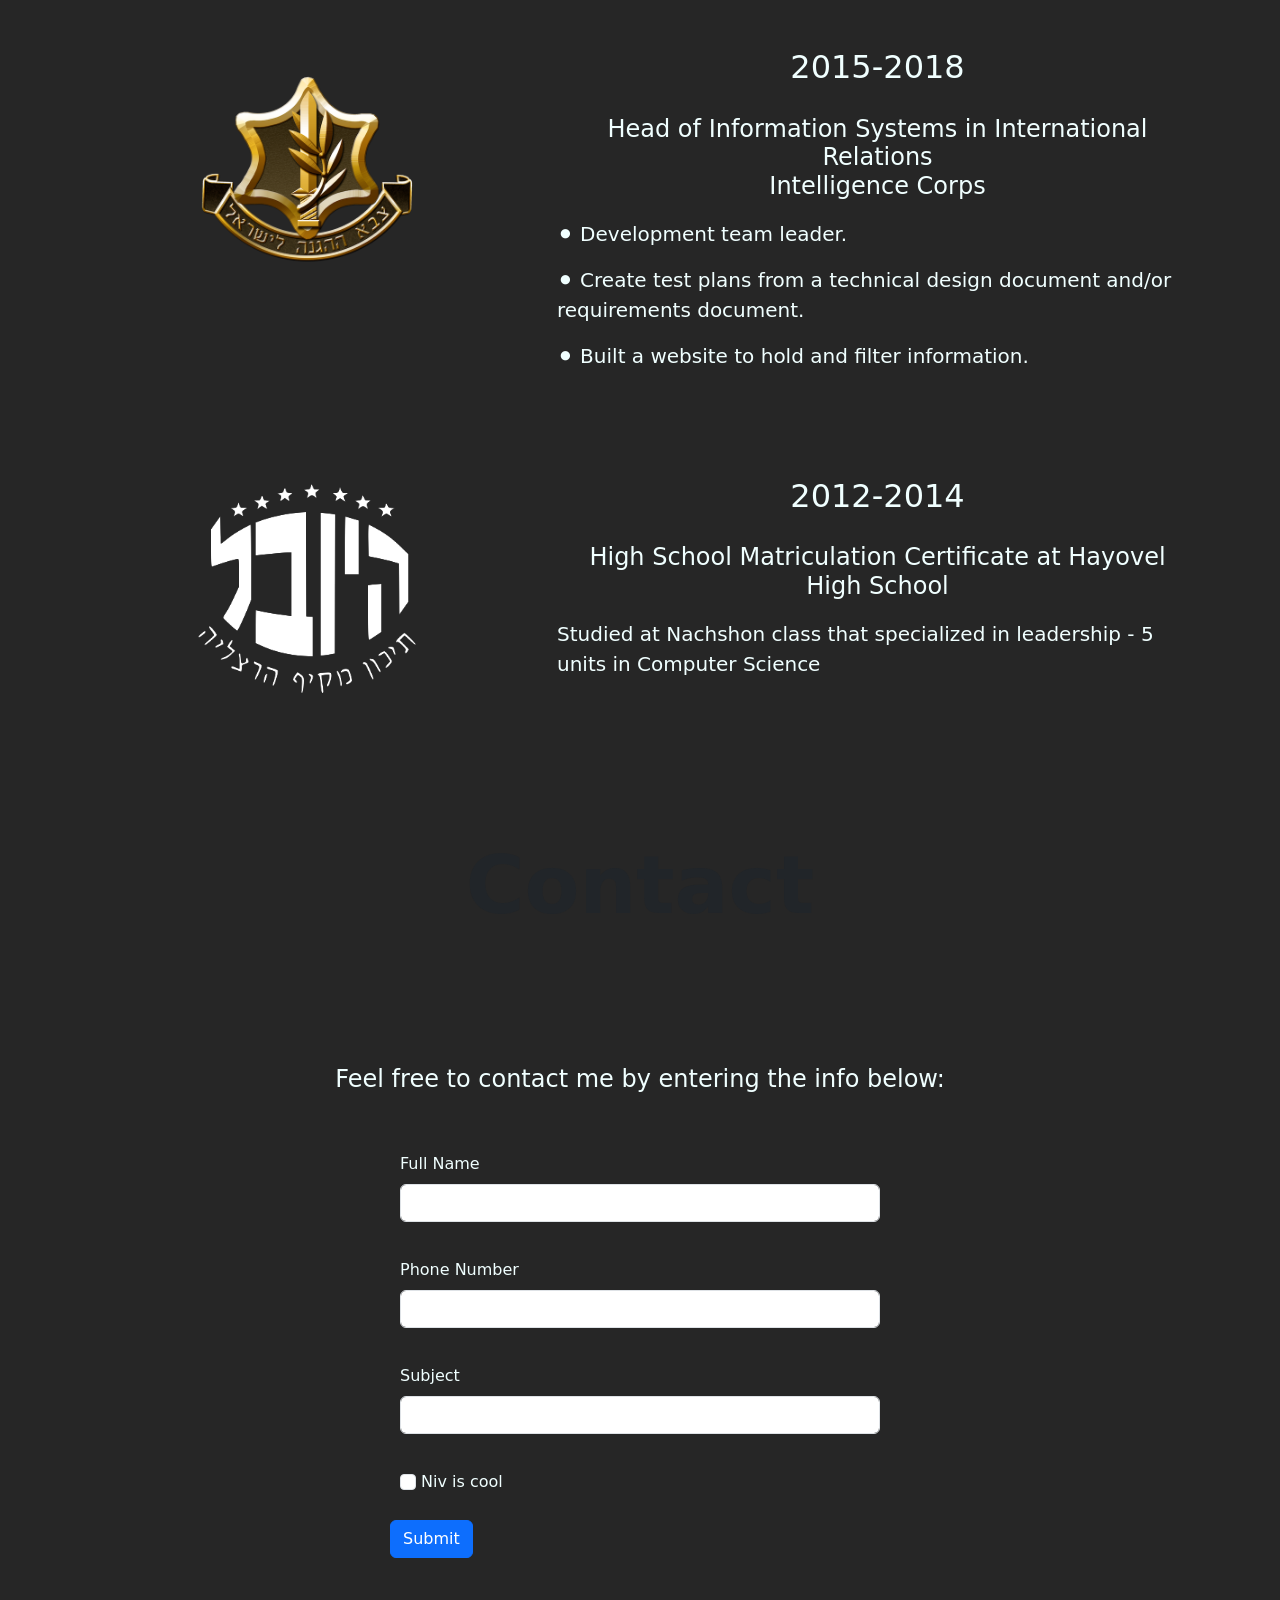
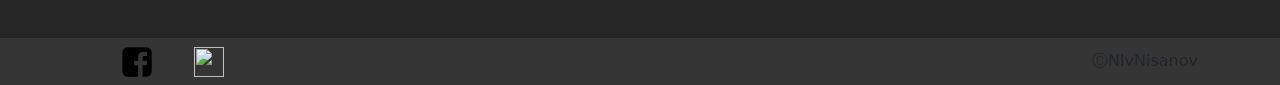
==== commit b87db6a4: "Update index.html" ====
--- a/index.html
+++ b/index.html
@@ -74,10 +74,10 @@
                 <div id="carouselSlidesTravel" class="carousel slide" data-bs-ride="carousel">
                     <div class="carousel-inner">
                         <div class="carousel-item active">
-                            <img src="pics/travel%201%20copy.jpg" class="d-block w-100" alt="1">
+                            <img src="pics/travel%201%20copy.JPG" class="d-block w-100" alt="1">
                         </div>
                         <div class="carousel-item">
-                            <img src="pics/travel%203.jpg/" class="d-block w-100" alt="3">
+                            <img src="pics/travel%203.JPG" class="d-block w-100" alt="3">
                         </div>
                         <div class="carousel-item">
                             <img src="pics/travel%205.HEIC" class="d-block w-100" alt="4" >
@@ -116,13 +116,13 @@
             <div id="carouselSlidesSki" class="carousel slide" data-bs-ride="carousel">
                 <div class="carousel-inner">
                     <div class="carousel-item active">
-                        <img src="pics/ski%201.jpg" class="d-block w-100" alt="1">
+                        <img src="pics/ski%201.JPG" class="d-block w-100" alt="1">
                     </div>
                     <div class="carousel-item">
-                        <img src="pics/ski%203.jpg" class="d-block w-100" alt="2" >
+                        <img src="pics/ski%203.JPG" class="d-block w-100" alt="2" >
                     </div>
                     <div class="carousel-item">
-                        <img src="pics/ski%202.jpg" class="d-block w-100" alt="3">
+                        <img src="pics/ski%202.JPG" class="d-block w-100" alt="3">
                     </div>
 
                 </div>
@@ -357,4 +357,4 @@
 
 </nav>
 </body>
-</html>+</html>
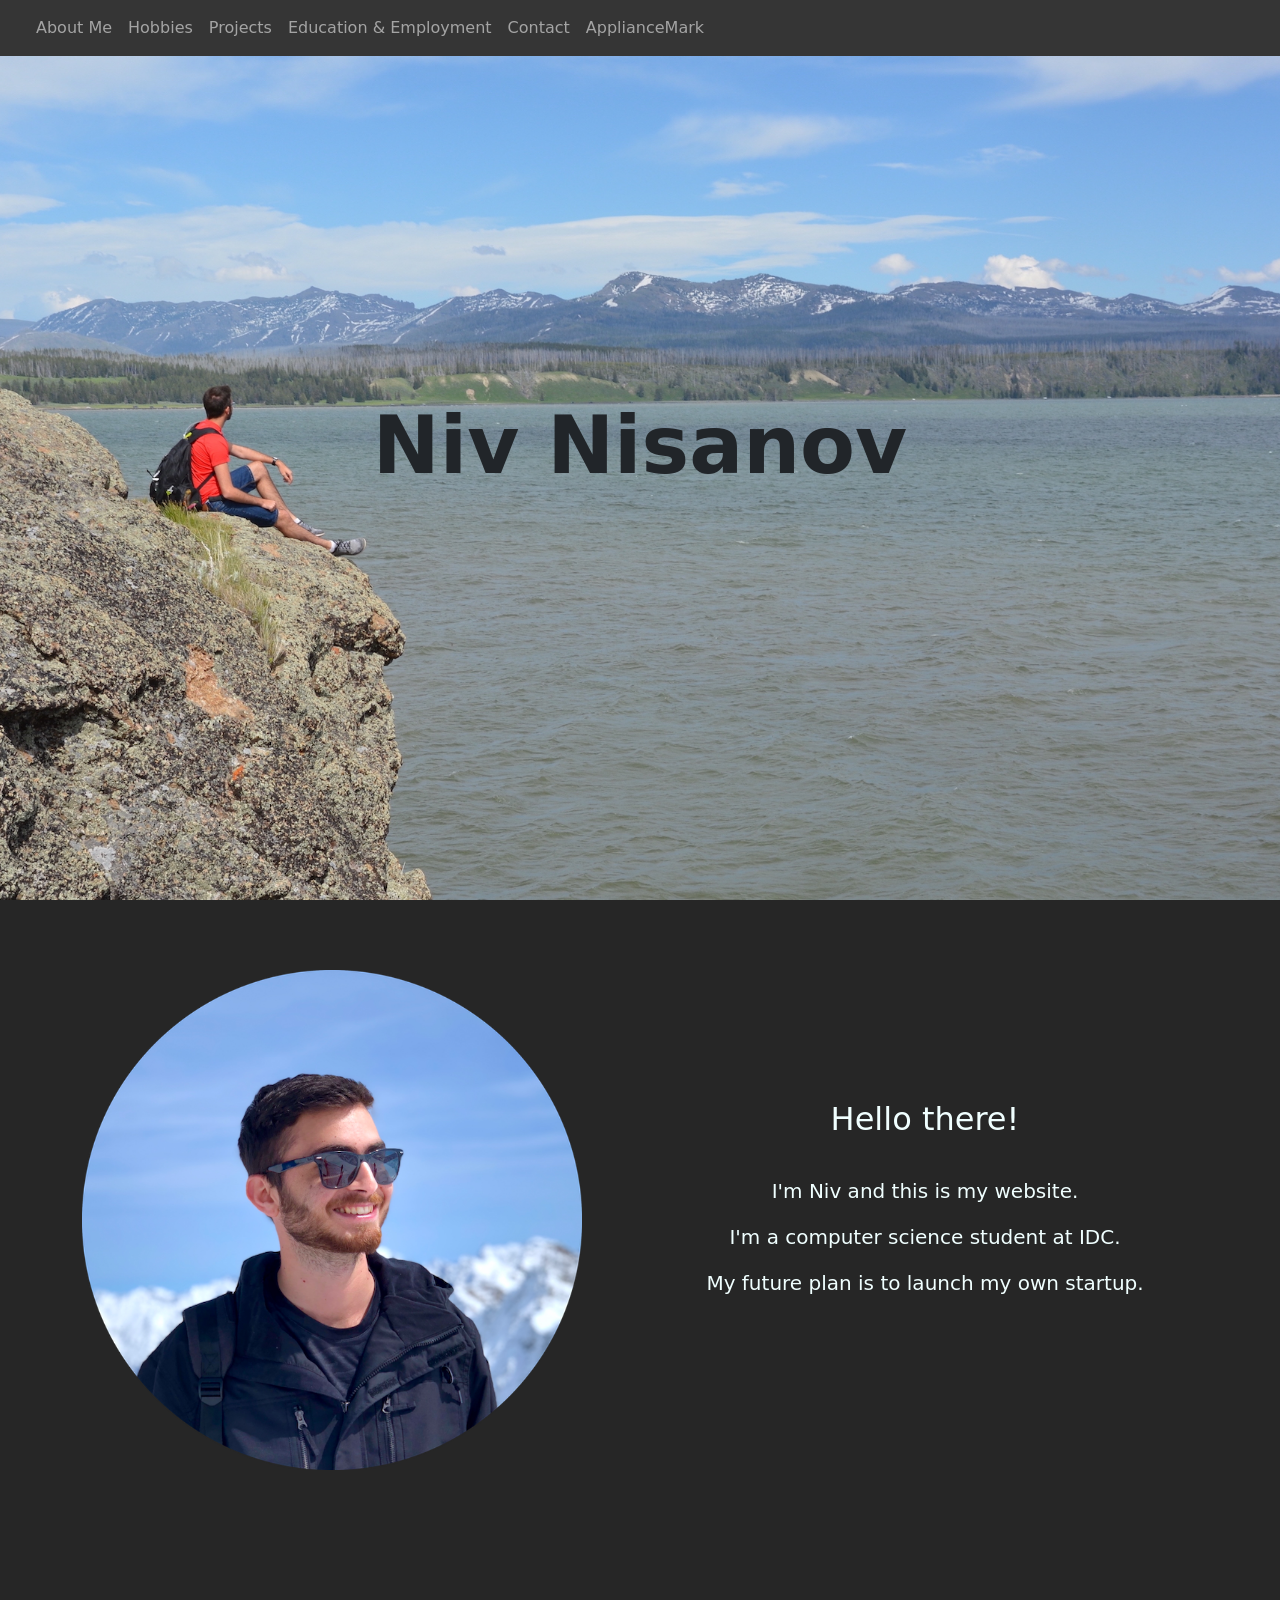
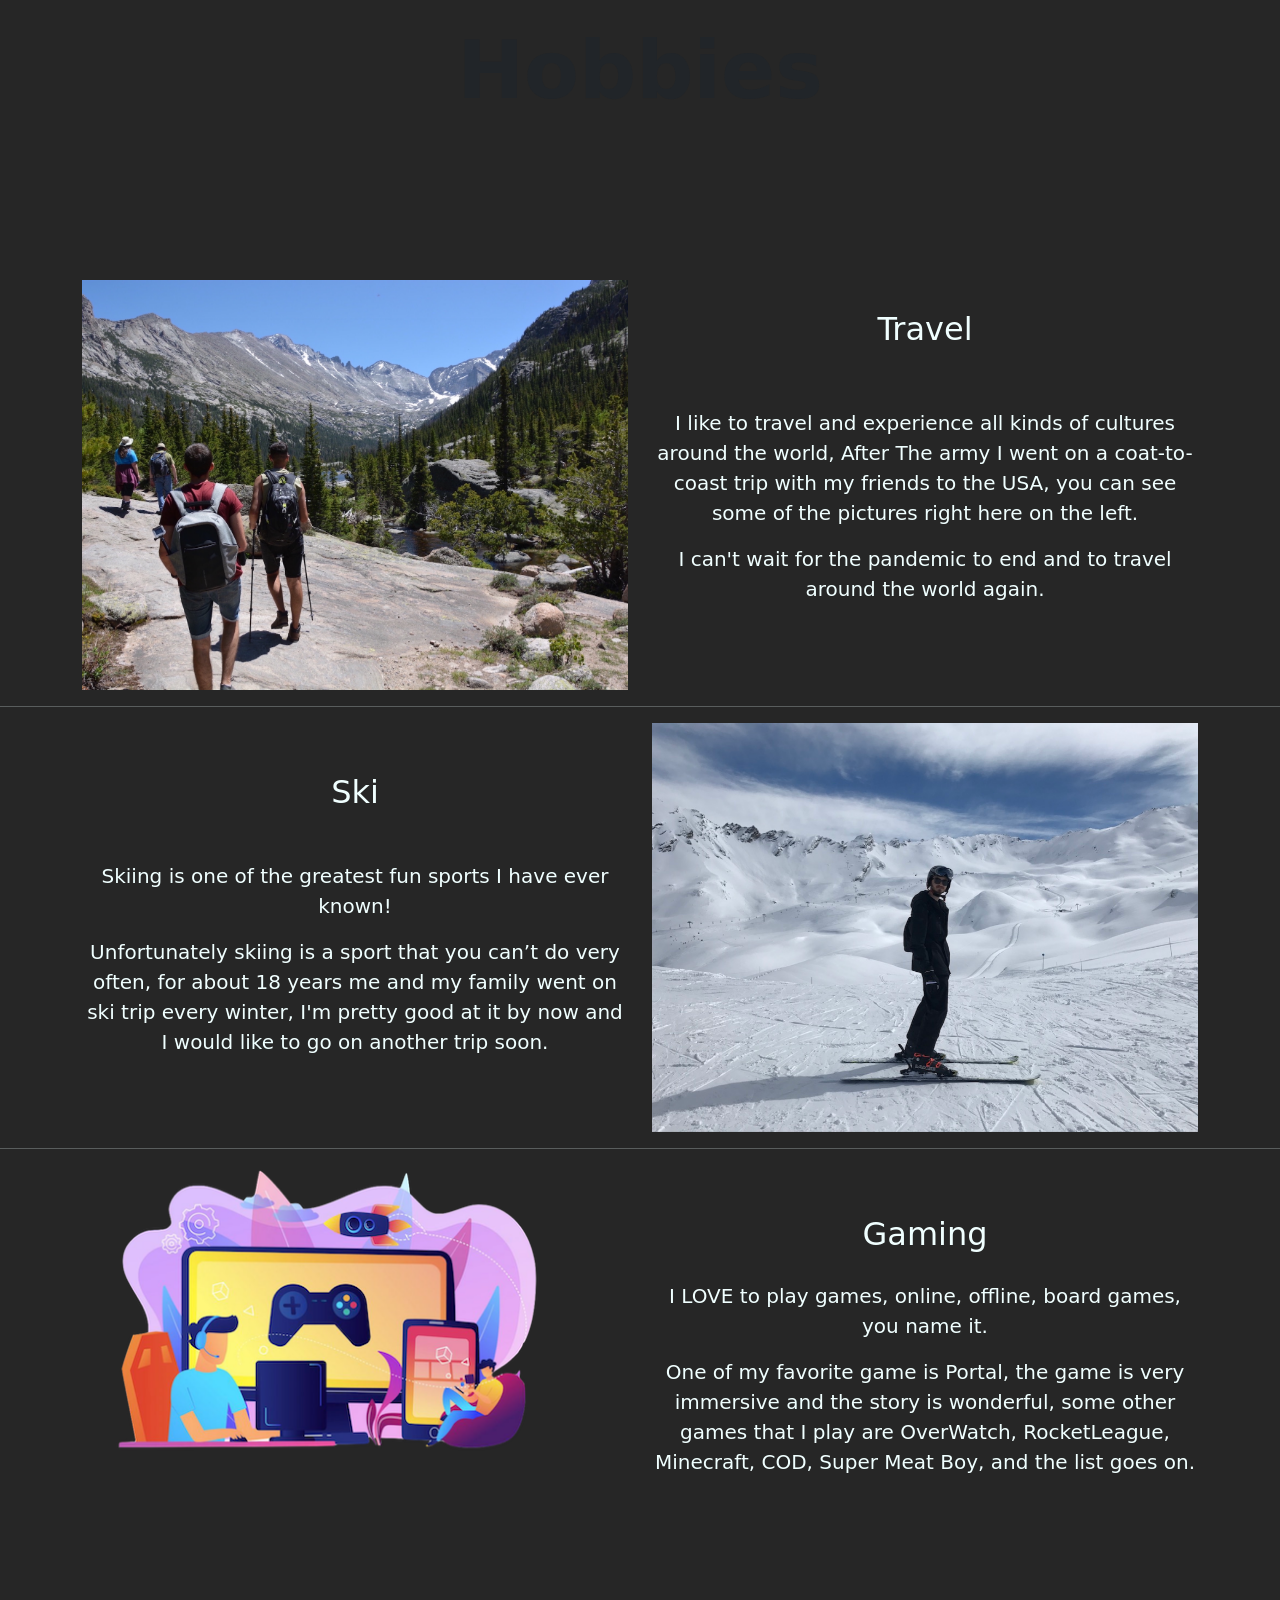
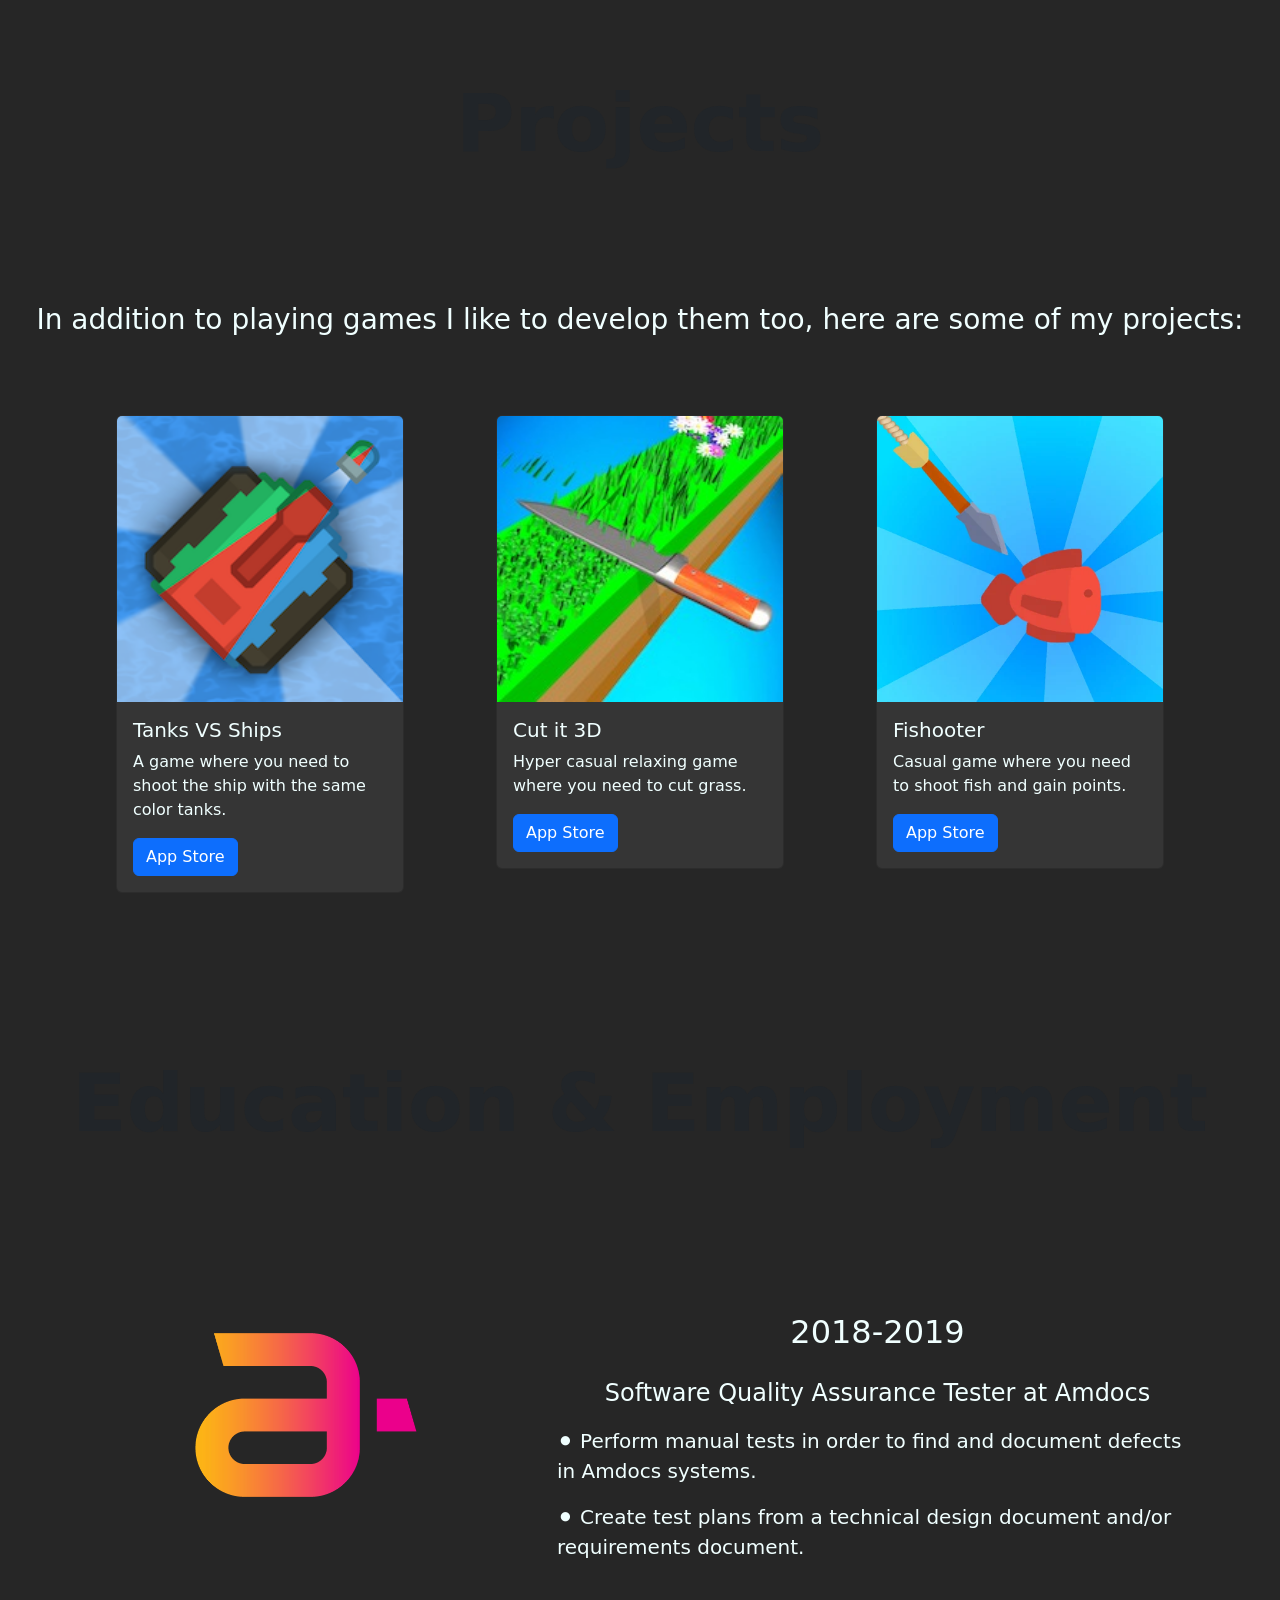
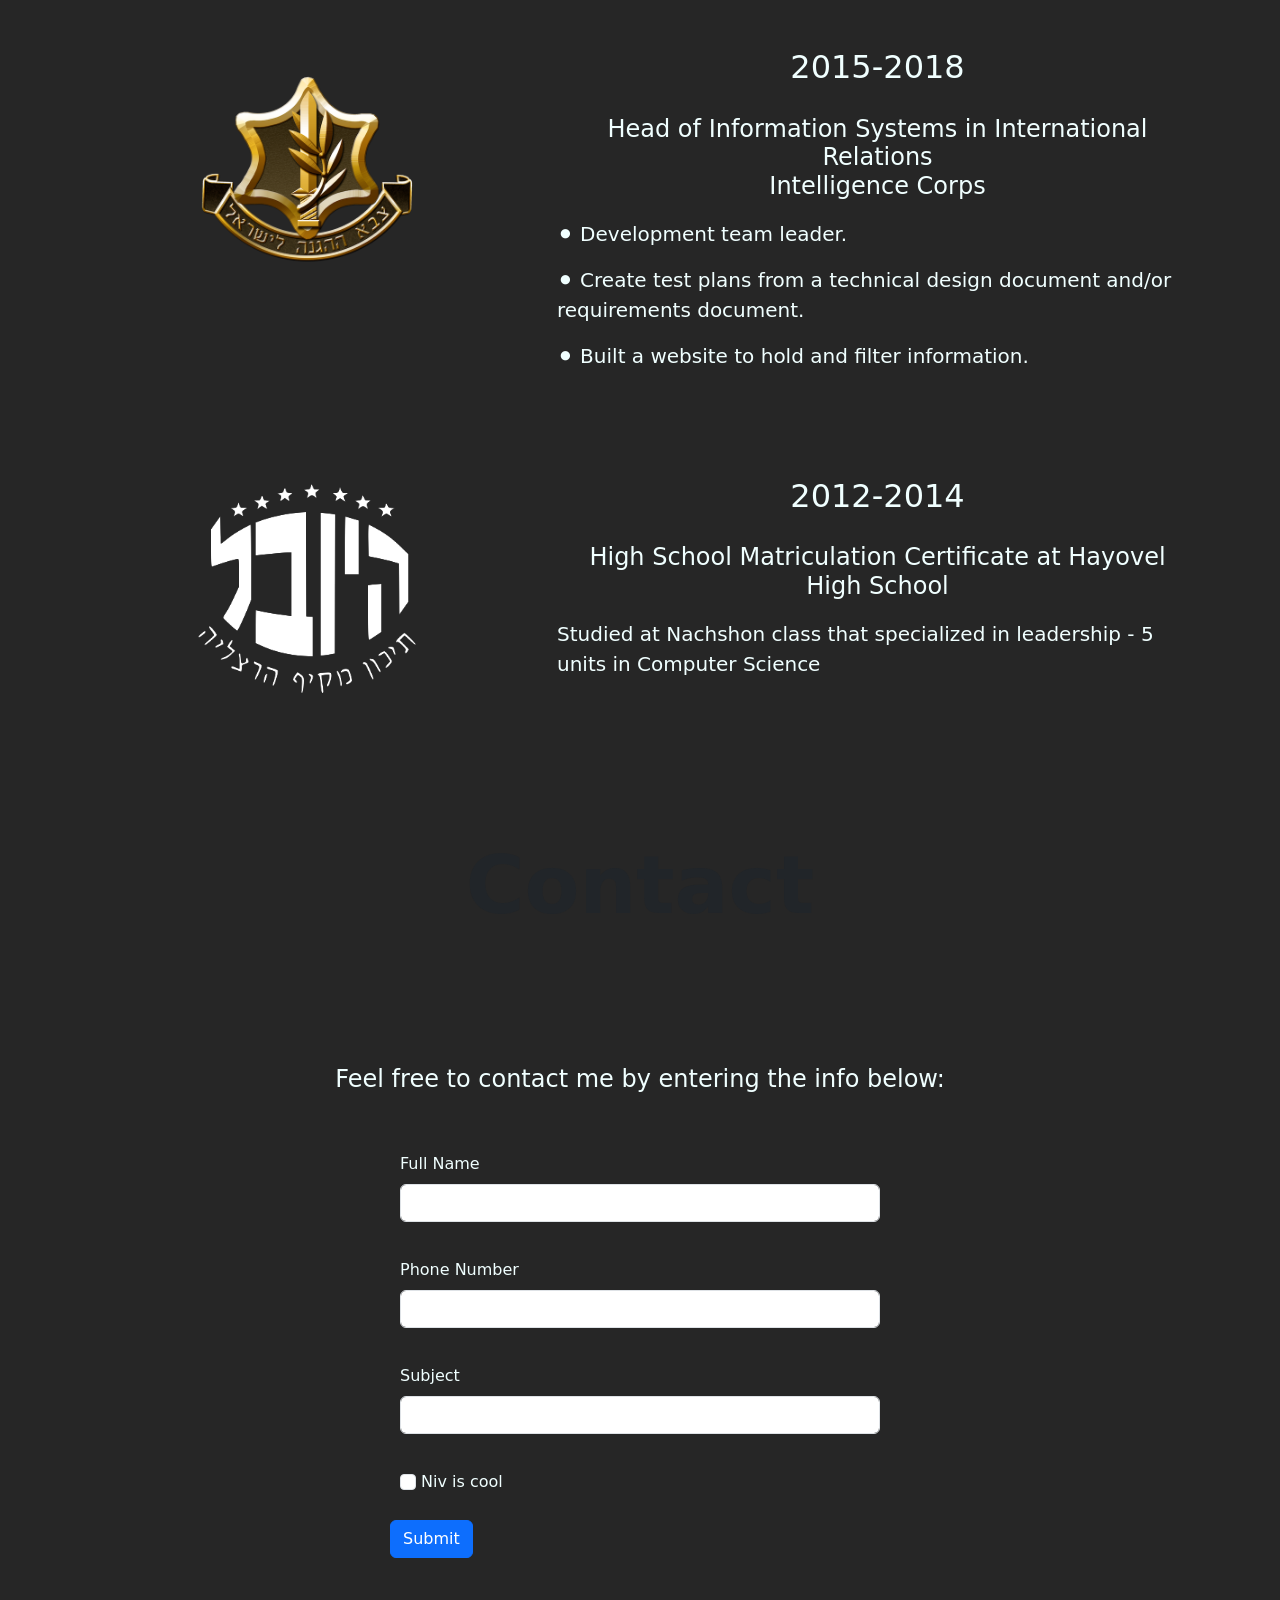
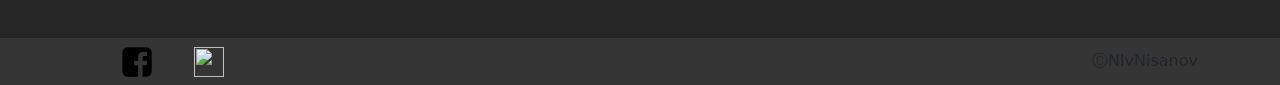
==== commit 909240f8: "Add a static ApplianceMark page for answer engines. Publish a crawlable iOS app page with the audien" ====
--- a/index.html
+++ b/index.html
@@ -33,6 +33,9 @@
                 </li>
                 <li class="nav-item">
                     <a class="nav-link" href="#fixed-contact">Contact</a>
+                </li>
+                <li class="nav-item">
+                    <a class="nav-link" href="appliancemark/">ApplianceMark</a>
                 </li>
             </ul>
         </div>
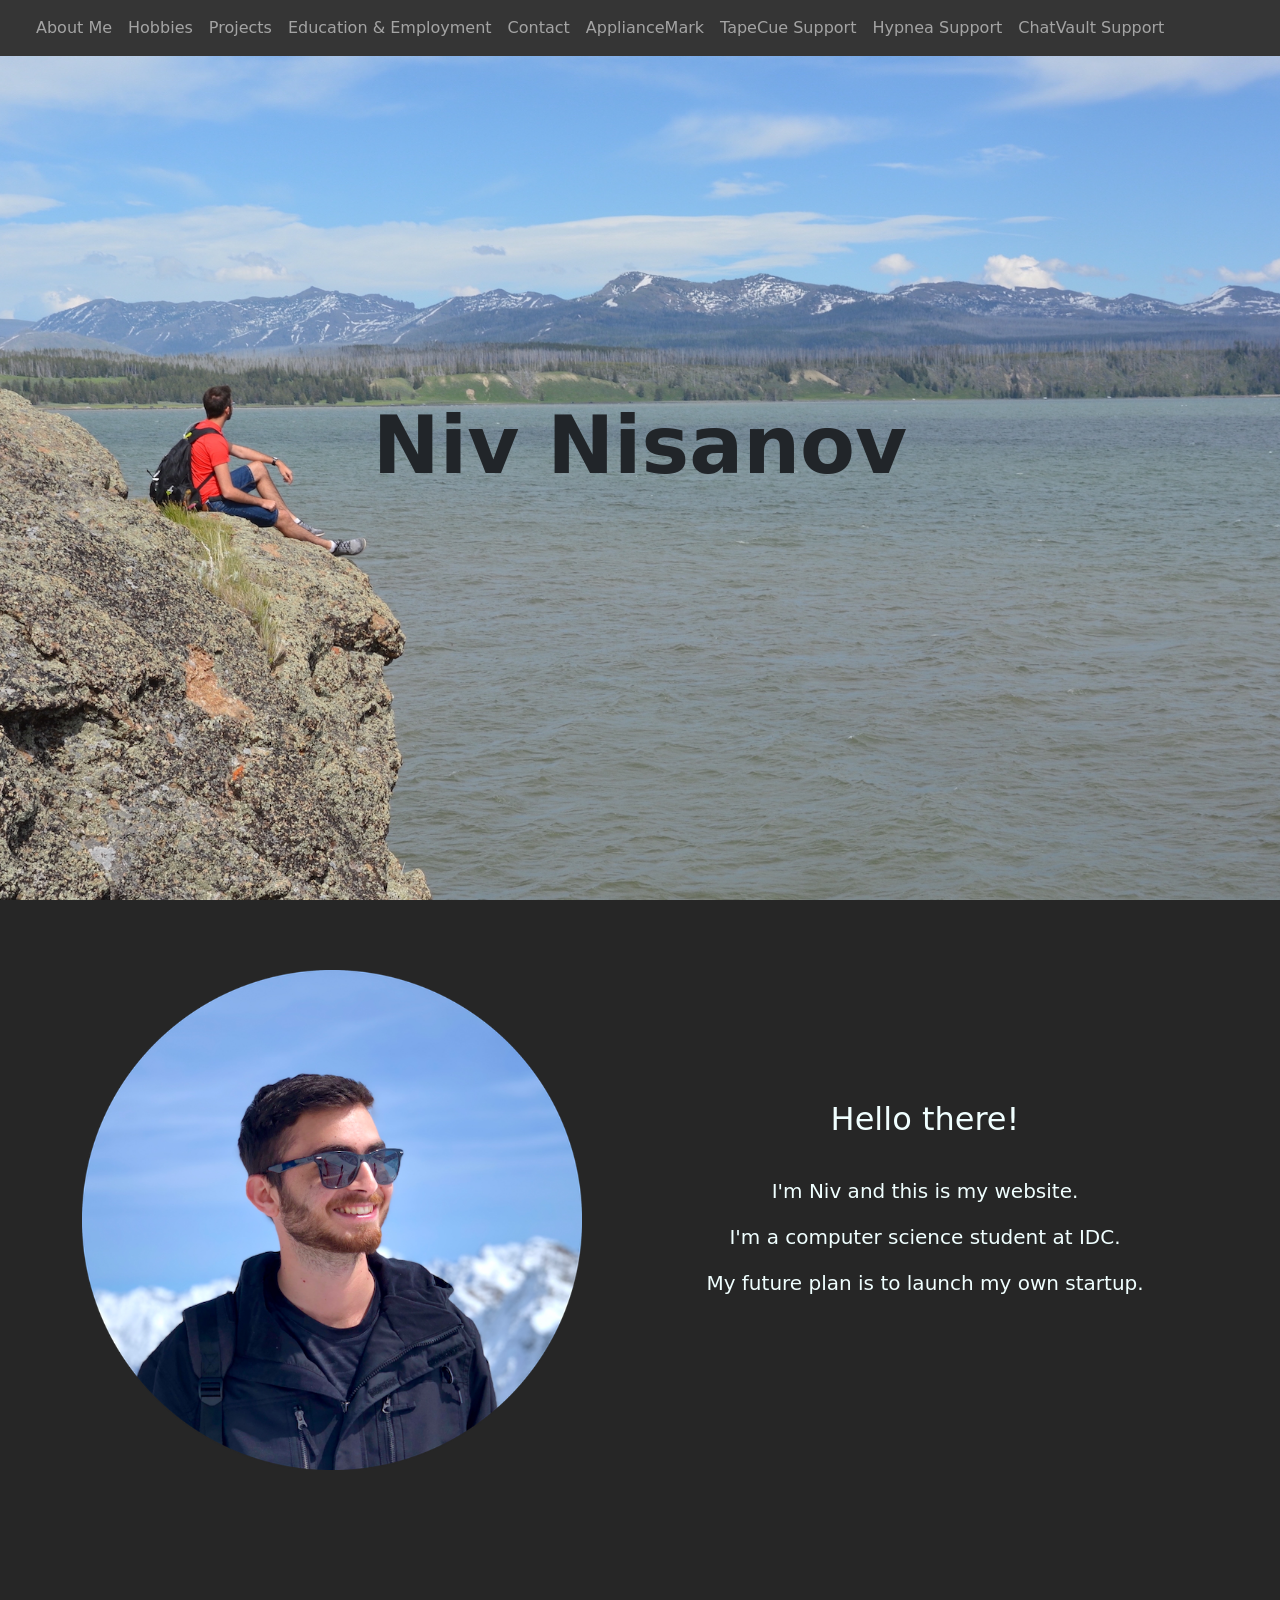
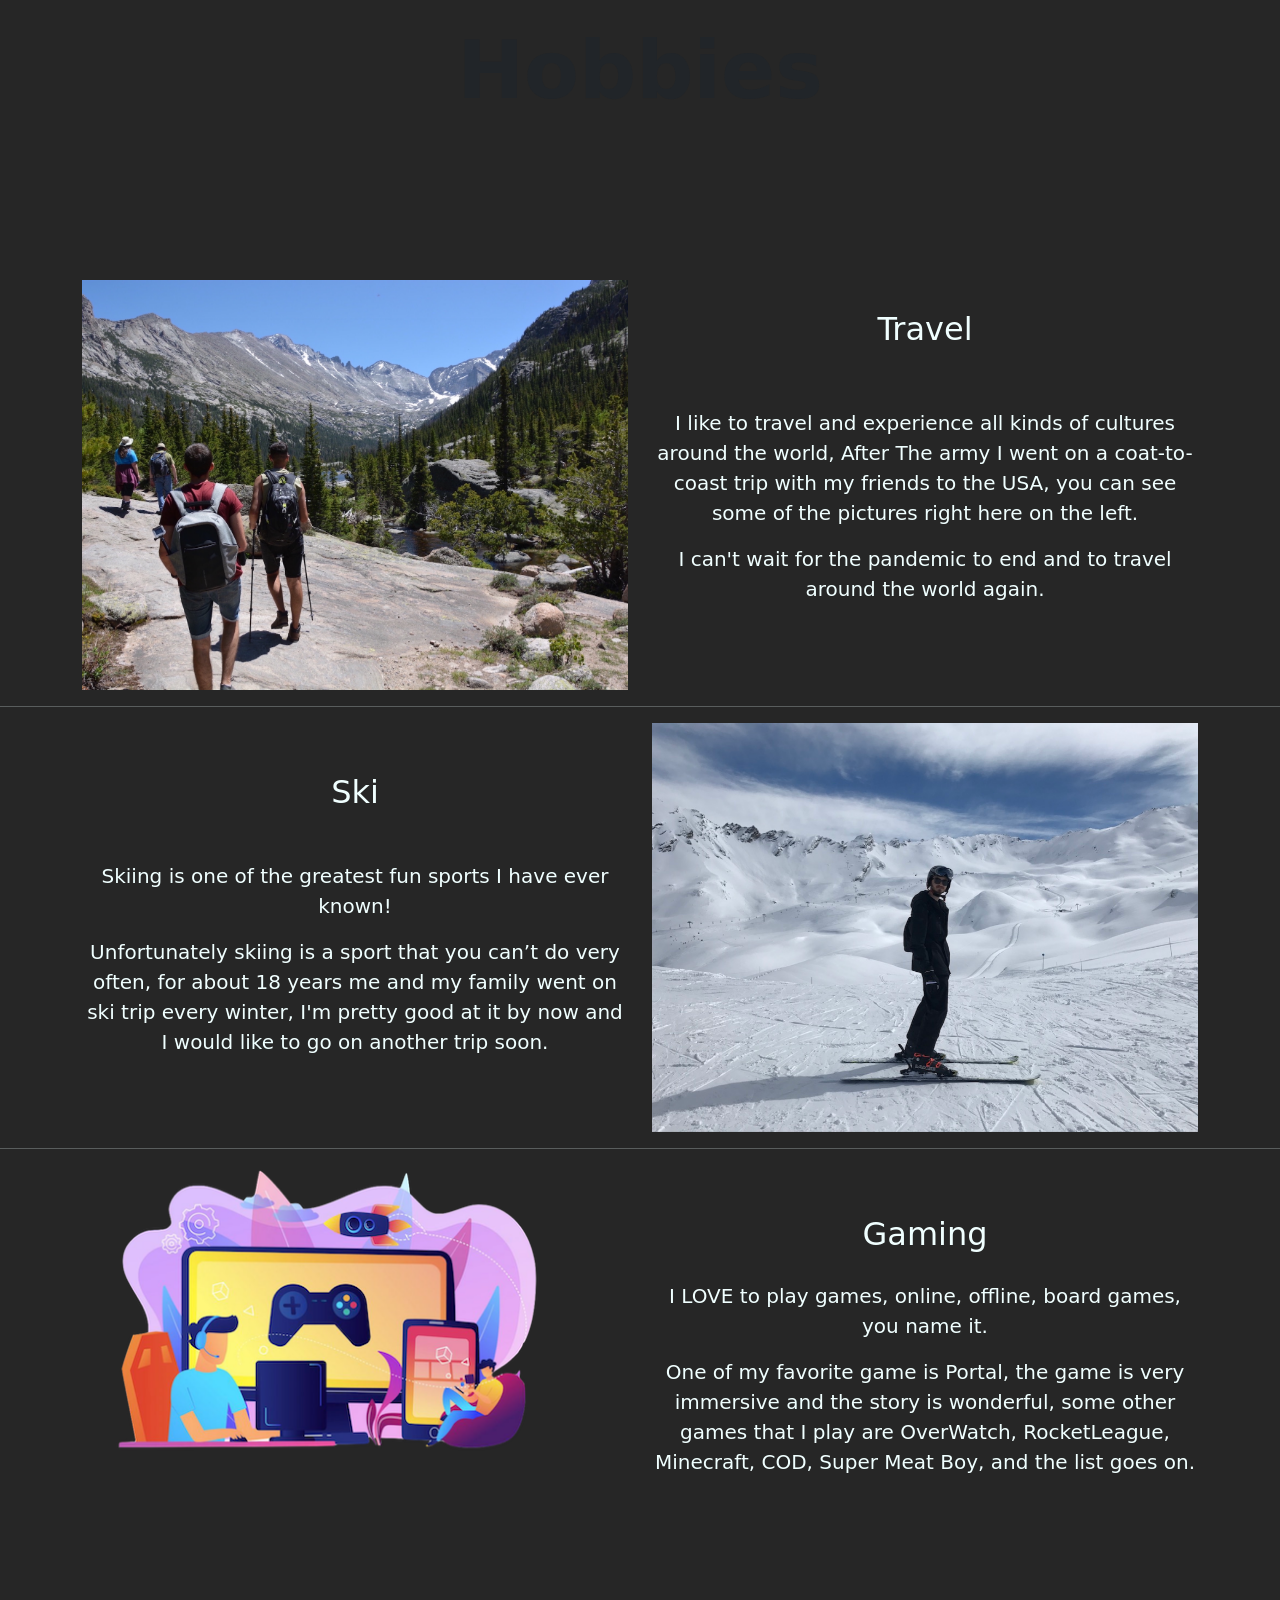
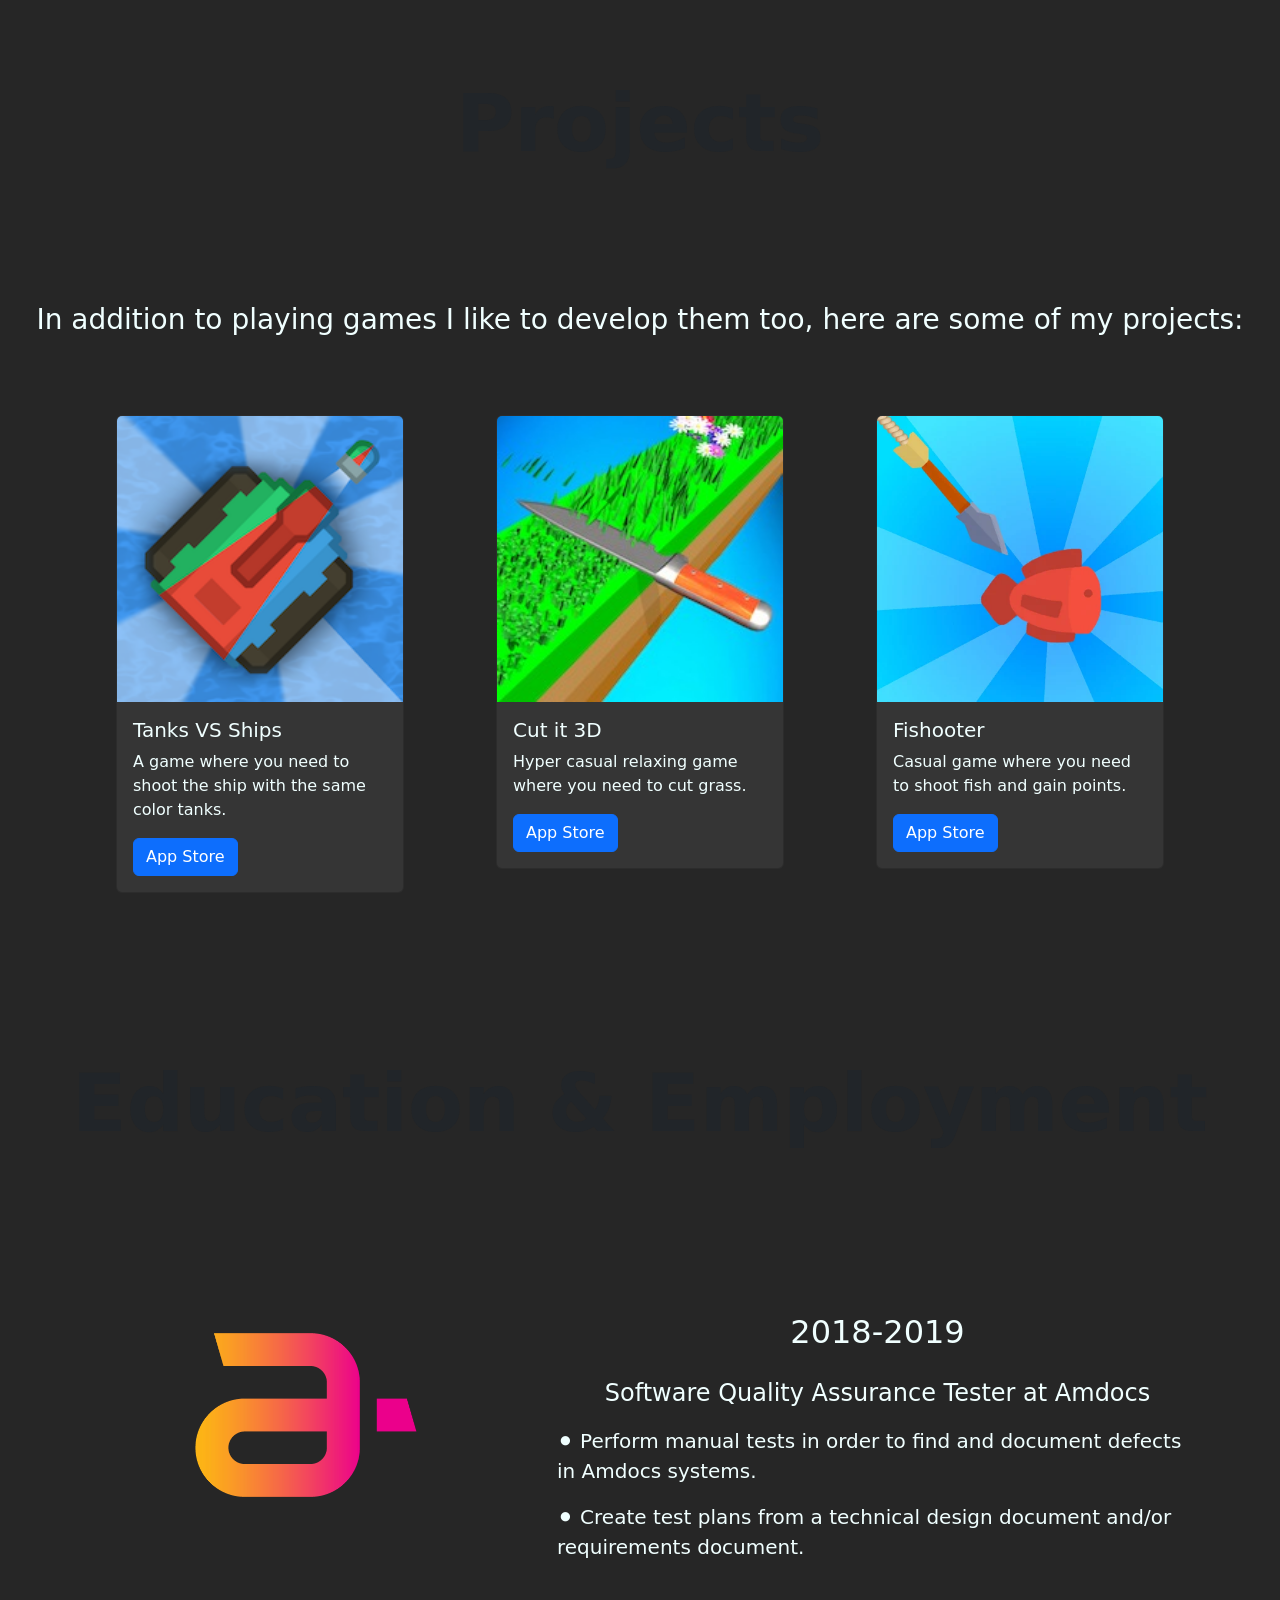
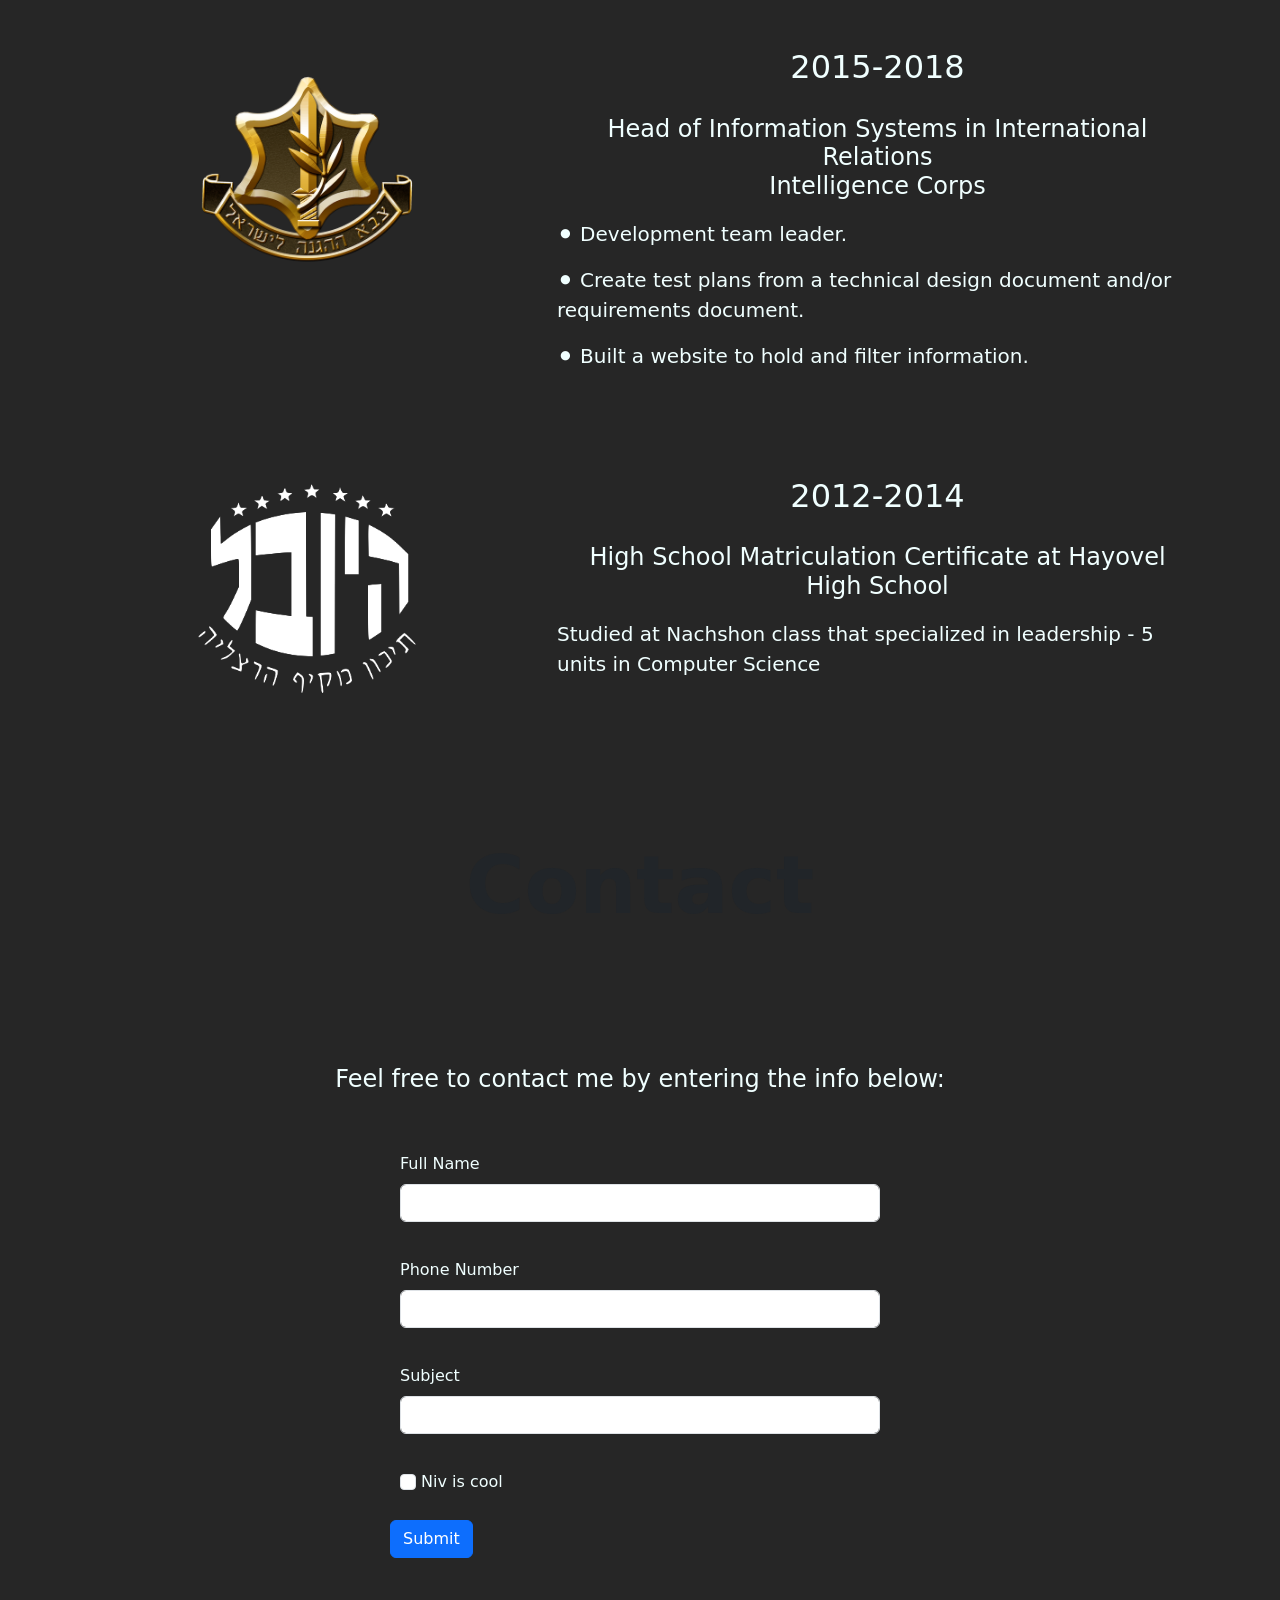
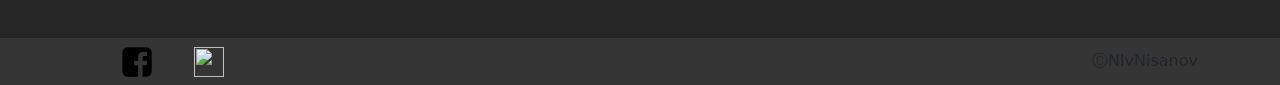
==== commit 61312ee0: "Add static support pages for TapeCue, Hypnea, and ChatVault. Publish the support FAQ copy only. Leav" ====
--- a/index.html
+++ b/index.html
@@ -36,6 +36,15 @@
                 </li>
                 <li class="nav-item">
                     <a class="nav-link" href="appliancemark/">ApplianceMark</a>
+                </li>
+                <li class="nav-item">
+                    <a class="nav-link" href="tapecue/support/">TapeCue Support</a>
+                </li>
+                <li class="nav-item">
+                    <a class="nav-link" href="hypnea/support/">Hypnea Support</a>
+                </li>
+                <li class="nav-item">
+                    <a class="nav-link" href="chatvault/support/">ChatVault Support</a>
                 </li>
             </ul>
         </div>
